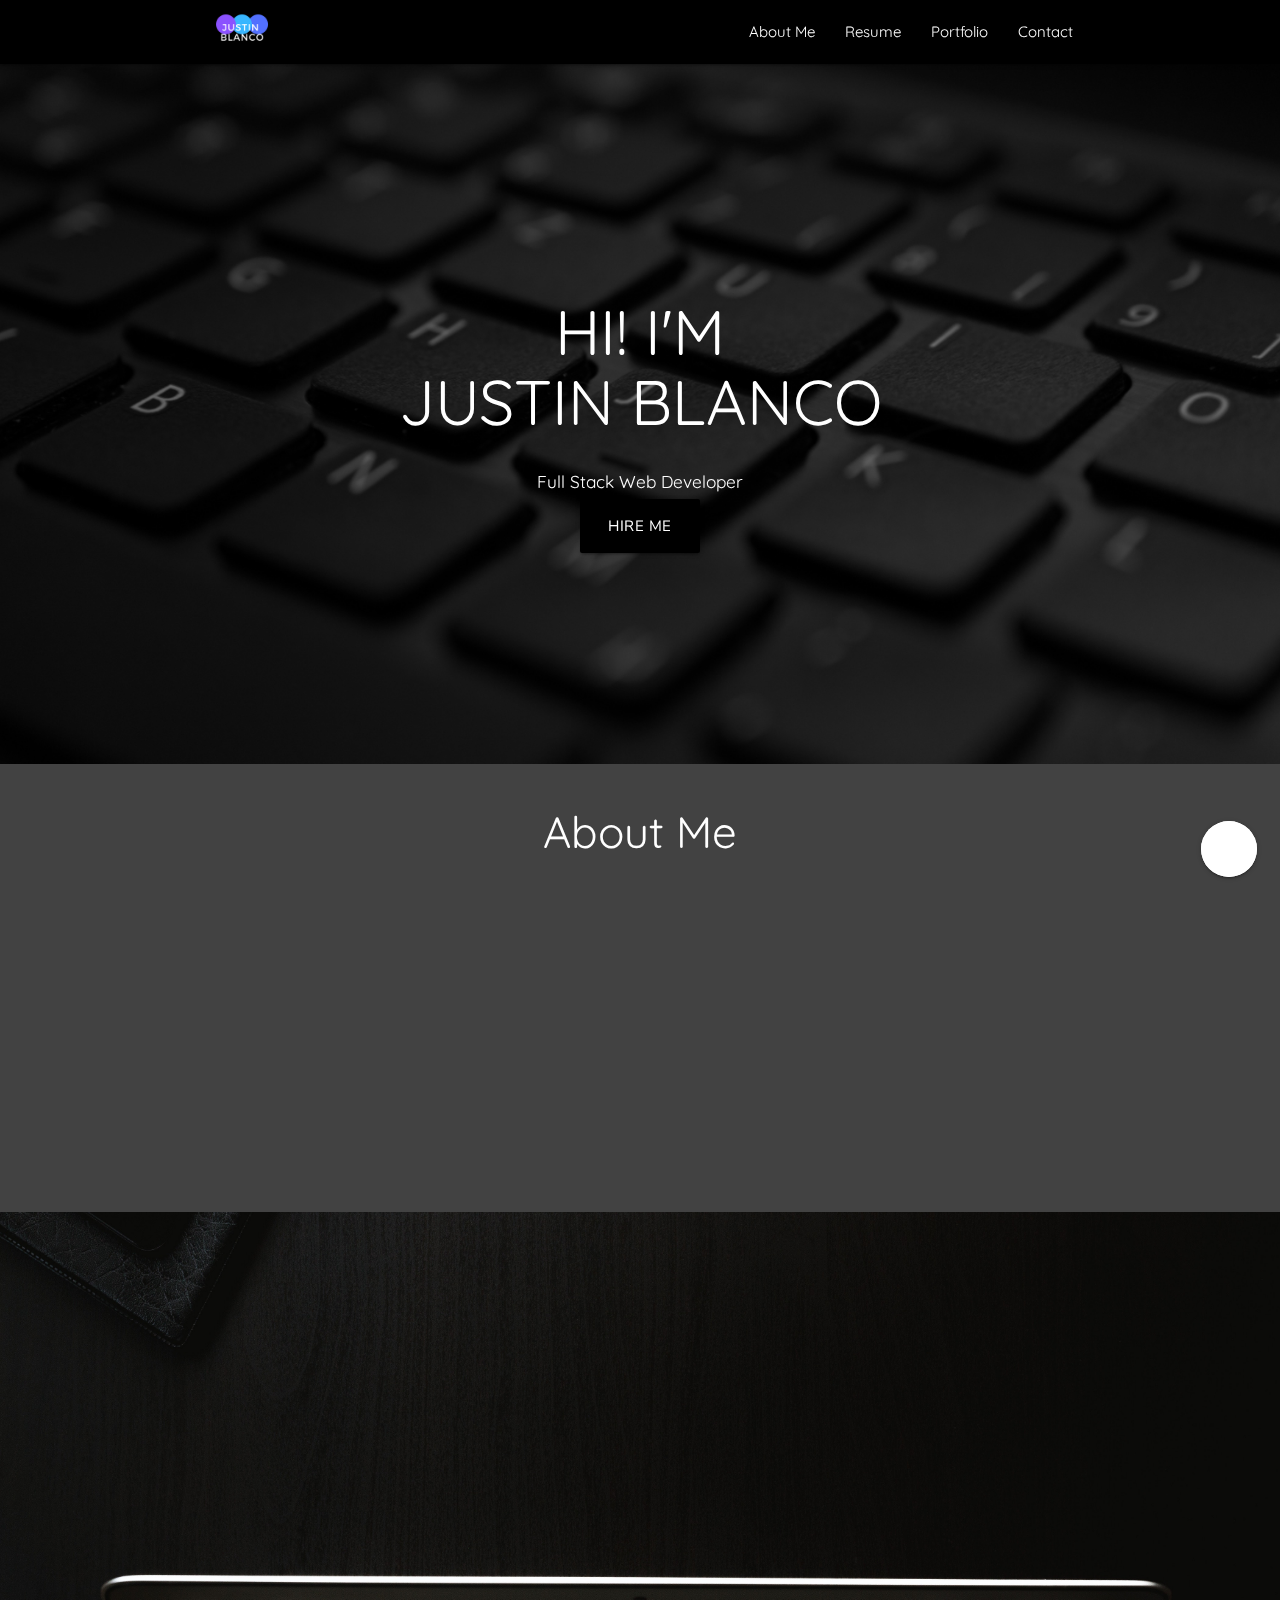
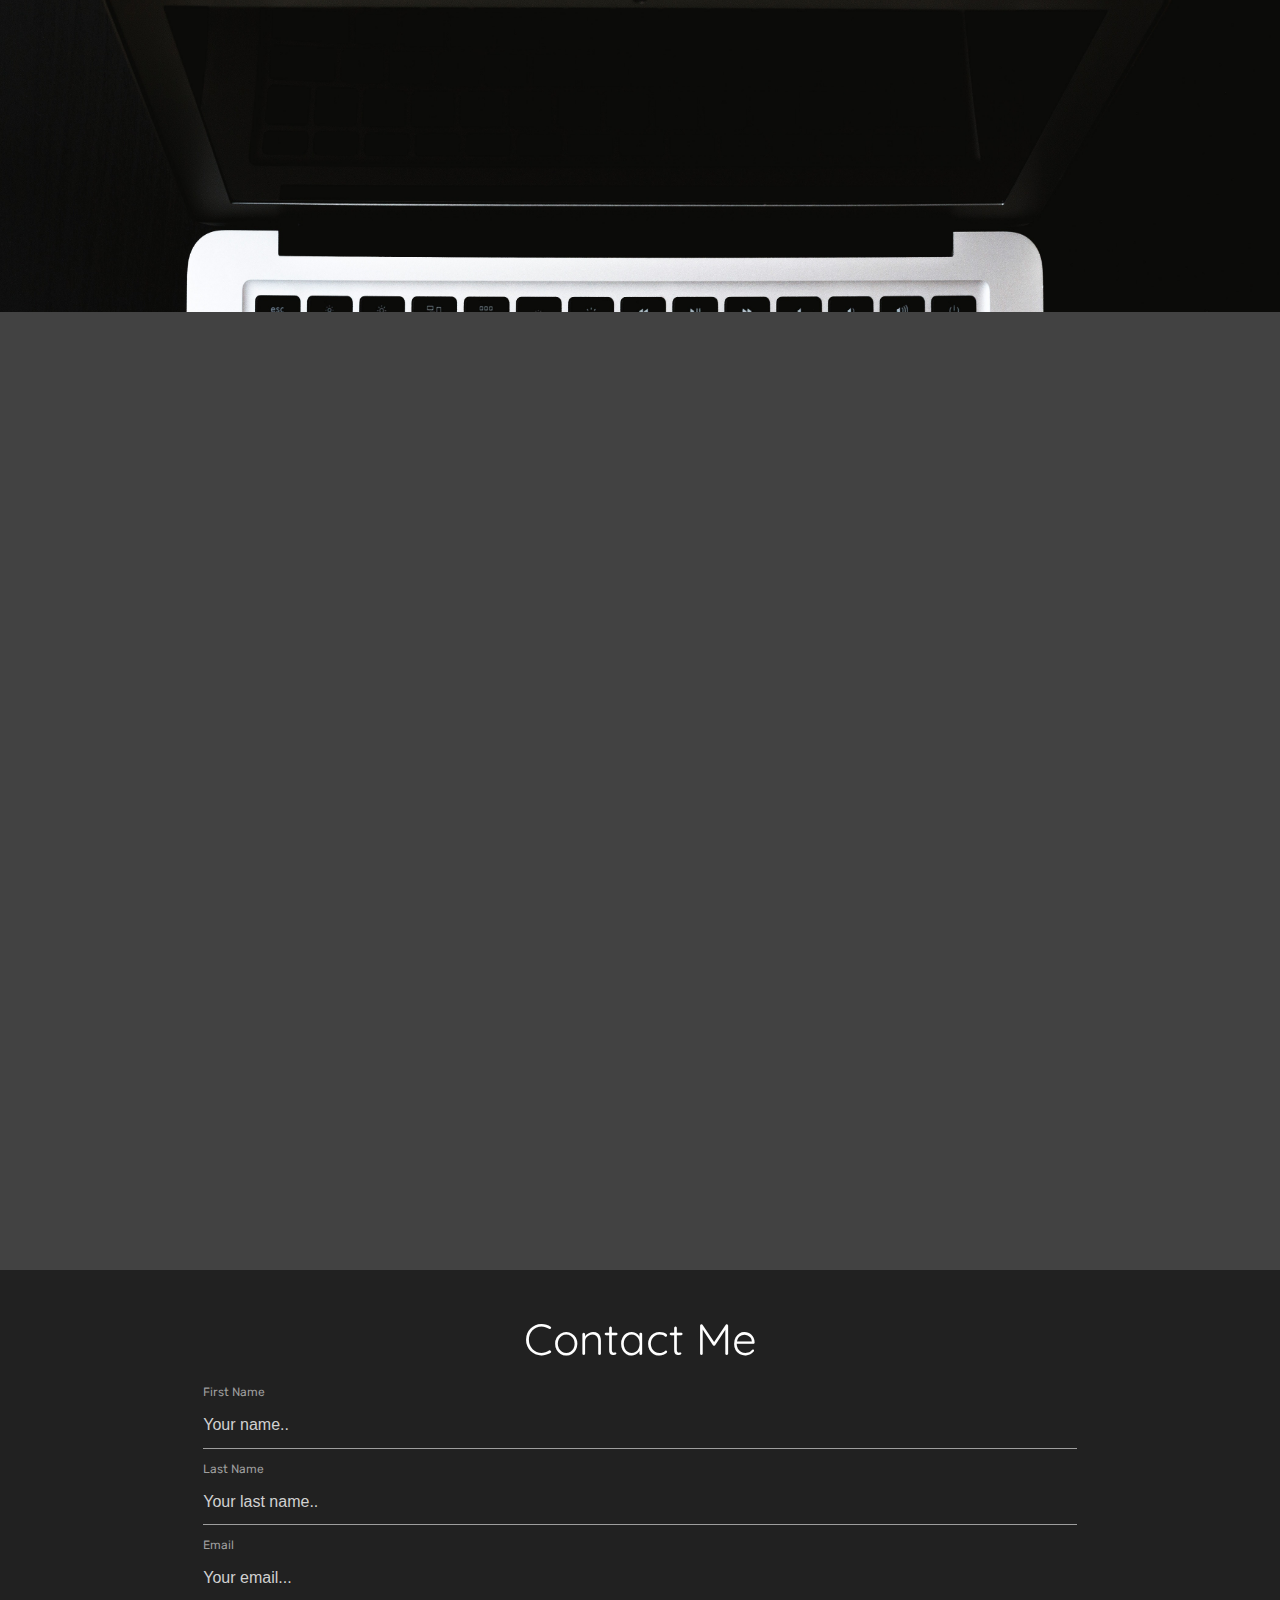
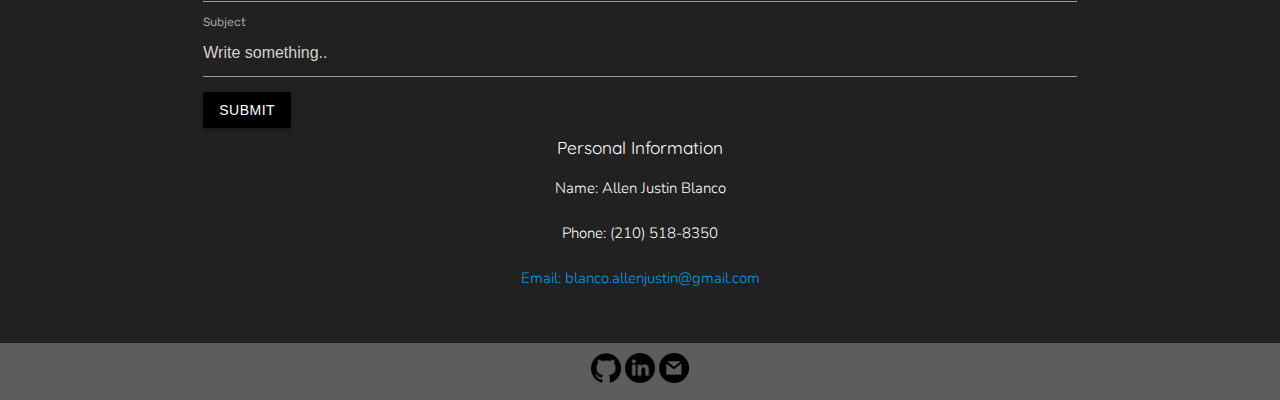
==== index.html @ ebe84071 "Change images for Blog and Coffee Projects" ====
<!DOCTYPE html>
<html xmlns:th="http://www.thymeleaf.org">
<head th:fragment="head(title)">
    <title>Welcome to my page!</title>
    <link href="https://fonts.googleapis.com/css?family=Cabin|Inconsolata|Nunito|Nunito+Sans|Pacifico|Quicksand|Rubik|VT323" rel="stylesheet">
    <link href="https://unpkg.com/aos@2.3.1/dist/aos.css" rel="stylesheet">
    <link rel="stylesheet" href="https://cdnjs.cloudflare.com/ajax/libs/materialize/1.0.0/css/materialize.min.css">
    <link rel="stylesheet" href="css/main.css">
    <meta charset="UTF-8" name="viewport" content="width=device-width, initial-scale=1.0">
</head>
<body>
     <header class="Quicksand">
         <div class="navbar-fixed" id="top">
             <nav class="black white-text" id="navbar">
                 <div class="nav-wrapper container">
                     <a href="#top"><img src="images/logo4.png" width="100" class="no-padding" alt="logo"/></a>
                     <a href="#" data-target="slide-out" class="sidenav-trigger white-text"><img src="images/menu.png" alt="menu" width="40" style="margin-top: 15px;"></a>
                     <ul class="right hide-on-med-and-down">
                       <li><a href="#AboutMe">About Me</a></li>
                       <li><a href="https://drive.google.com/file/d/1bigI8eEWzfmBgbjapvUHQ0R35SXiteBl/view?usp=sharing" target="_blank">Resume</a></li>
                       <li><a href="#portfolio">Portfolio</a></li>
                       <li><a href="#Contact">Contact</a></li>
                    </ul>
                 </div>
             </nav>
         </div>

         <ul id="slide-out" class="sidenav grey darken-3">
             <li><div class="user-view">
                 <div class="background">
                     <img src="images/apple.jpg" width="100%" alt="apple"/>
                 </div>
                 <a href="#user"><img class="circle" src="images/portrait.jpg"/></a>
                 <a href="#name"><span class="white-text name">Allen Justin Blanco</span></a>
                 <a href="#email"><span class="white-text email">blanco.allenjustin@gmail.com</span></a>
             </div></li>
             <li><a href="#AboutMe">About Me</a></li>
             <li><a href="https://drive.google.com/file/d/1bigI8eEWzfmBgbjapvUHQ0R35SXiteBl/view?usp=sharing" target="_blank">Resume</a></li>
             <li><a href="#portfolio">Portfolio</a></li>
             <li><a href="#Contact">Contact</a></li>
          </ul>
     </header>
<div class="parallax-container center valign-wrapper">
    <div class="container">
        <div class="row">
            <div class="col s12 white-text">
                <h1 class="header center Quicksand" data-aos="zoom-in"  data-aos-easing="linear"
                    data-aos-duration="1500">HI! I'M <br/><span class="toggle">JUSTIN BLANCO</span></h1>
                <h6 class="header col s12 white-text Quicksand" data-aos="zoom-in"  data-aos-easing="linear"
                    data-aos-duration="1500">Full Stack Web Developer</h6>
                <a href="#Contact" class="btn-large waves-effect waves-dark black lighten-1 white-text Nunito-sans">HIRE ME</a>
            </div>
        </div>
    </div>
    <div class="parallax"><img src="images/keyboard.jpg" alt="keyboard" style="width: 100%"/></div>
</div>
<!--About Me-->
<div class="grey darken-3" id="AboutMe">
    <div class="section container">
        <h3 class="center-align Quicksand white-text">About <span class="toggle">Me</span></h3>
        <div class="row">
            <div class="col s12 m6 center" data-aos="fade-up">
                <img width="50%" src="images/portrait.jpg" alt="portrait"/>
            </div>
            <div class="col s12 m6" data-aos="fade-up-left">
                <h6 class="toggle Quicksand white-text">My <span class="toggle">Story</span></h6>
                <p class="light Nunito-sans white-text">I am thrilled by the ever-changing landscape of the tech industry and all of the new challenges it presents for developers. I have a fresh perspective as an artist across multiple mediums allowing me to take projects and approach them with a unique flair.
                    <br/>Thanks for stopping by and feel free to check out some of my <a href="#portfolio"><span class="toggle">latest projects.</span></a></p>
                <a class="btn-small waves-effect waves-dark white lighten-1 black-text toggle" th:href="@{https://drive.google.com/file/d/1bigI8eEWzfmBgbjapvUHQ0R35SXiteBl/view?usp=sharing}" target="_blank">View Resume</a>
                <br/>
            </div>
        </div>
    </div>
</div>
<!--My Skills-->
<div class="parallax-container center valign-wrapper" id="Skills">
    <div class="container">
        <div class="row">
            <div class="col s12 white-text" data-aos="zoom-in">
                <h3 class="header center Quicksand"><span class="toggle">My </span>Skills</h3>
                <div class="icon-block">
                    <div class="carousel">
                        <a class="carousel-item"><img width="100%" src="images/html5.png"  alt="HTML5"/></a>
                        <a class="carousel-item"><img width="100%" src="images/css-3.png"  alt="CSS3"/></a>
                        <a class="carousel-item"><img width="100%" src="images/java.png"  alt="Java"/></a>
                        <a class="carousel-item"><img width="100%" src="images/spring-boot.png"  alt="MySQL"/></a>
                        <a class="carousel-item"><img width="100%" src="images/MySQL..png"  alt="Spring Boot"/></a>
                        <a class="carousel-item"><img width="100%" src="images/java-script.png" alt="Javascript"/></a>
                    </div>
                </div>
            </div>
        </div>
    </div>
    <div class="parallax"><img src="images/apple.jpg" alt="apple" width="100%" height="1000"/></div>
</div>

<!--fixed action button-->
<div class="fixed-action-btn" >
    <a class="btn-floating btn-large white pulse right"></a>
    <ul>
        <li><a class="btn-floating purpletextback" id="purple"></a></li>
        <li><a class="btn-floating lightblueback" id="blue"></a></li>
        <li><a class="btn-floating lightpurpleback" id="lightpurple"></a></li>
    </ul>
</div>

<!--My Portfolio-->
<section class="section grey white-text darken-3" id="portfolio">
    <div class="container">
        <div class="row">
            <h3 class="center-align toggle Quicksand" data-aos="zoom-in">Portfolio</h3>
            <p class="lighten-2 center-align Nunito" data-aos="zoom-in">Check out my latest projects.</p>
            <div class="col s12 m6 portfolio-item" data-aos="zoom-in">
                <div class="item-wrap">
                    <a href="#" data-reveal-id="modal-01"></a>
                    <div class="card hoverable ">
                        <div class="card-image waves-effect waves-block waves-light">
                            <img src="images/springblog.png" alt="" width="100%"/>
                        </div>
                        <div class="card-content black white-text">
                            <span class="card-title activator Quicksand">Tek Blog</span>
                            <p><a href="/" class="toggle Nunito-sans">View page</a></p>
                        </div>
                        <div class="card-reveal black">
                            <span class="card-title Quicksand">Tek Blog</span>
                            <p class="Nunito-sans">Fully functional Blog website for anyone into Tech. It allows users to create accounts and blog posts. (Spring Boot, Java, JavaScript, JQuery, MySQL, HTML, CSS, Materialize)</p>
                        </div>
                    </div>
                </div>
            </div>
            <div class="col s12 m6 portfolio-item" data-aos="zoom-in">
                <div class="item-wrap">
                    <a href="#" data-reveal-id="modal-01"></a>
                    <div class="card hoverable ">
                        <div class="card-image waves-effect waves-block waves-light">
                            <img src="images/cardimg.jpg" alt="" width="100%"/>
                        </div>
                        <div class="card-content black white-text">
                            <span class="card-title activator Quicksand">Local Legends</span>
                            <p><a href="#" class="toggle Nunito-sans">View page</a></p>
                        </div>
                        <div class="card-reveal black">
                            <span class="card-title Quicksand">Local Legends</span>
                            <p class="Nunito-sans">For Musicians and Bands to connect and collaborate. Users can create Ad posts and search the website for other Ads. (HTML, CSS, JavaScript, JSP, JSTL, Java) </p>
                        </div>
                    </div>
                </div>
            </div>
        </div>
        <div class="row">
            <div class="col s12 m6 l4 portfolio-item" data-aos="zoom-in">
                <div class="item-wrap">
                    <a href="#" data-reveal-id="modal-01"></a>
                    <div class="card hoverable">
                        <div class="card-image waves-effect waves-block waves-light">
                            <img src="images/coffee.png" alt="" width="100%"/>
                        </div>
                        <div class="card-content black white-text">
                            <span class="card-title activator Quicksand" data-position="top" data-tooltip="click for more info">Coffee Project</span>
                            <p><a href="https://something-out-of-this-world-coffee-project.glitch.me/" target="_blank" class="toggle Nunito-sans">View page</a></p>
                        </div>
                        <div class="card-reveal black">
                            <span class="card-title">Coffee Project</span>
                            <p>Coffee app with live search for multiple types of coffees. Users can also create new coffee's and add them to the list. (HTML, CSS, JavaScript, JQuery)</p>
                        </div>
                    </div>
                </div>
            </div>
            <div class="col s12 m6 l4 portfolio-item" data-aos="zoom-in">
                <div class="item-wrap">
                    <a href="#" data-reveal-id="modal-01"></a>
                    <div class="card hoverable">
                        <div class="card-image waves-effect waves-block waves-light">
                            <img src="images/cardimg.jpg" alt="" width="100%"/>
                        </div>
                        <div class="card-content black white-text">
                            <span class="card-title activator">Movie Box</span>
                            <p><a href="#" class="toggle">View page</a></p>
                        </div>
                        <div class="card-reveal black">
                            <span class="card-title">Movie Box</span>
                            <p>Users can search for any movies they like and view the movie page. (HTML, CSS, JavaScript, JQuery, React, Movies DB) </p>
                        </div>
                    </div>
                </div>
            </div>
            <div class="col s12 m6 l4 portfolio-item" data-aos="zoom-in">
                <div class="item-wrap">
                    <a href="#" data-reveal-id="modal-01"></a>
                    <div class="card hoverable">
                        <div class="card-image waves-effect waves-block waves-light">
                            <img src="images/cardimg.jpg" alt="" width="100%"/>
                        </div>
                        <div class="card-content black white-text">
                            <span class="card-title activator">Weather Application</span>
                            <p><a href="#" class="toggle">View page</a></p>
                        </div>
                        <div class="card-reveal black">
                            <span class="card-title">Weather Application</span>
                            <p>Shows a five day forecast of the city of your choosing (HTML, CSS, JavaScript, JQuery, Open Weather Maps API, Google Maps API)</p>
                        </div>
                    </div>
                </div>
            </div>
        </div>
    </div>
</section>
<!--contact section-->
   <section class="section grey white-text darken-4" id="Contact">
       <h3 class="center-align Quicksand white-text">Contact <span class="toggle">Me</span></h3>
       <div class="container">
           <div class="row">
               <div class="col s12 black-text Rubik">

                       <label for="firstname">First Name</label>
                       <input type="text" id="firstname" name="firstname" placeholder="Your name.."/>

                       <label for="lastname">Last Name</label>
                       <input type="text" id="lastname" name="lastname" placeholder="Your last name.."/>

                       <label for="email">Email</label>
                       <input type="text" id="email" name="email" placeholder="Your email..."/>

                       <label for="subject">Subject</label>
                       <textarea id="subject" name="subject" placeholder="Write something.." class="materialize-textarea"></textarea>

                       <button class="btn waves-effect waves-light black white-text" type="submit" name="action" id="submit">Submit</button>
                   <div class="col s12 center-align">
                       <div class="icon-block">
                           <h6 class="Quicksand white-text toggle"><span class="toggle">Personal</span> Information</h6>
                           <div class="light Nunito white-text">
                               <p>Name: Allen Justin Blanco</p>
                               <p>Phone: (210) 518-8350</p>
                               <p><a th:href="@{mailto:blanco.allenjustin@gmail.com}">Email: blanco.allenjustin@gmail.com</a></p>
                           </div>
                       </div>
                   </div>
               </div>
           </div>
       </div>
   </section>
   <div class="page-footer grey darken-2 black-text no-padding">
       <div class="footer-copyright">
           <div class="container black-text">
               <div class="center">
               <a href="https://github.com/allenjustinblanco" target="_blank">
                   <img src="images/github-logo.png" alt="github" width="30"/> </a>
               <a href="https://www.linkedin.com/in/justin-blanco/" target="_blank">
                   <img src="images/linkedin.png" alt="linkedin" width="30"/>
               </a>
               <a href="mailto:blanco.allenjustin@gmail.com">
                   <img src="images/gmail.png" alt="gmail" width="30"/>
               </a>
               </div>
           </div>
       </div>
   </div>
     <script src="https://ajax.googleapis.com/ajax/libs/jquery/3.3.1/jquery.min.js"></script>
     <script src="https://unpkg.com/aos@2.3.1/dist/aos.js"></script>
<script type="text/javascript" src="https://cdnjs.cloudflare.com/ajax/libs/materialize/1.0.0/js/materialize.min.js"></script>
<script type="text/javascript" src="js/main.js"></script>
</body>
</html>
---- css/main.css ----
/*sidenav class*/
.sidenav-trigger {
    color: #26a69a;
}
.purpletext {
    color: #AC00FF;
}
.lightblue {
    color: #19A6FF;
}
.lightpurple {
    color: #7200FF;
}
.purpletextback {
    background-color: #AC00FF;
}
.lightblueback {
    background-color: #19A6FF;
}
.lightpurpleback {
    background-color: #7200FF;
}
.purple {
    background-color: purple;
}
/*parallax classes*/
.parallax-container .section {
    width: 100%;
}

/*font classes*/
.Nunito {
    font-family: 'Nunito', sans-serif;
}
.Quicksand {
    font-family: 'Quicksand', sans-serif;
}
.Pacifico {
    font-family: 'Pacifico', cursive;
}
.Nunito-sans {
    font-family: 'Nunito Sans', sans-serif;
}
.Rubik {
    font-family: 'Rubik', sans-serif;
}
/*icon classes*/
.icon-block {
    padding: 0 15px;
}
.icon-block .material-icons {
    font-size: inherit;
}

/*footer classes*/
footer.page-footer {
    margin: 0;
}

/*navbar classes*/
#navbar {
    transition: top 0.3s;
}

/*p class*/
p {
    line-height: 2rem;
}

/*!*media queries*!*/
/*phones*/
@media only screen  and (max-width : 500px) {
    .parallax-container {
        height: 600px;
    }
}

/* Desktops and laptops ----------- */
@media only screen  and (min-width : 1224px) {
    .parallax-container {
        height: 700px;
    }
}

/* Large screens ----------- */
@media only screen  and (min-width : 1824px) {
    .parallax-container {
        height: 800px;
    }
}
html {
    width: 100%;
}
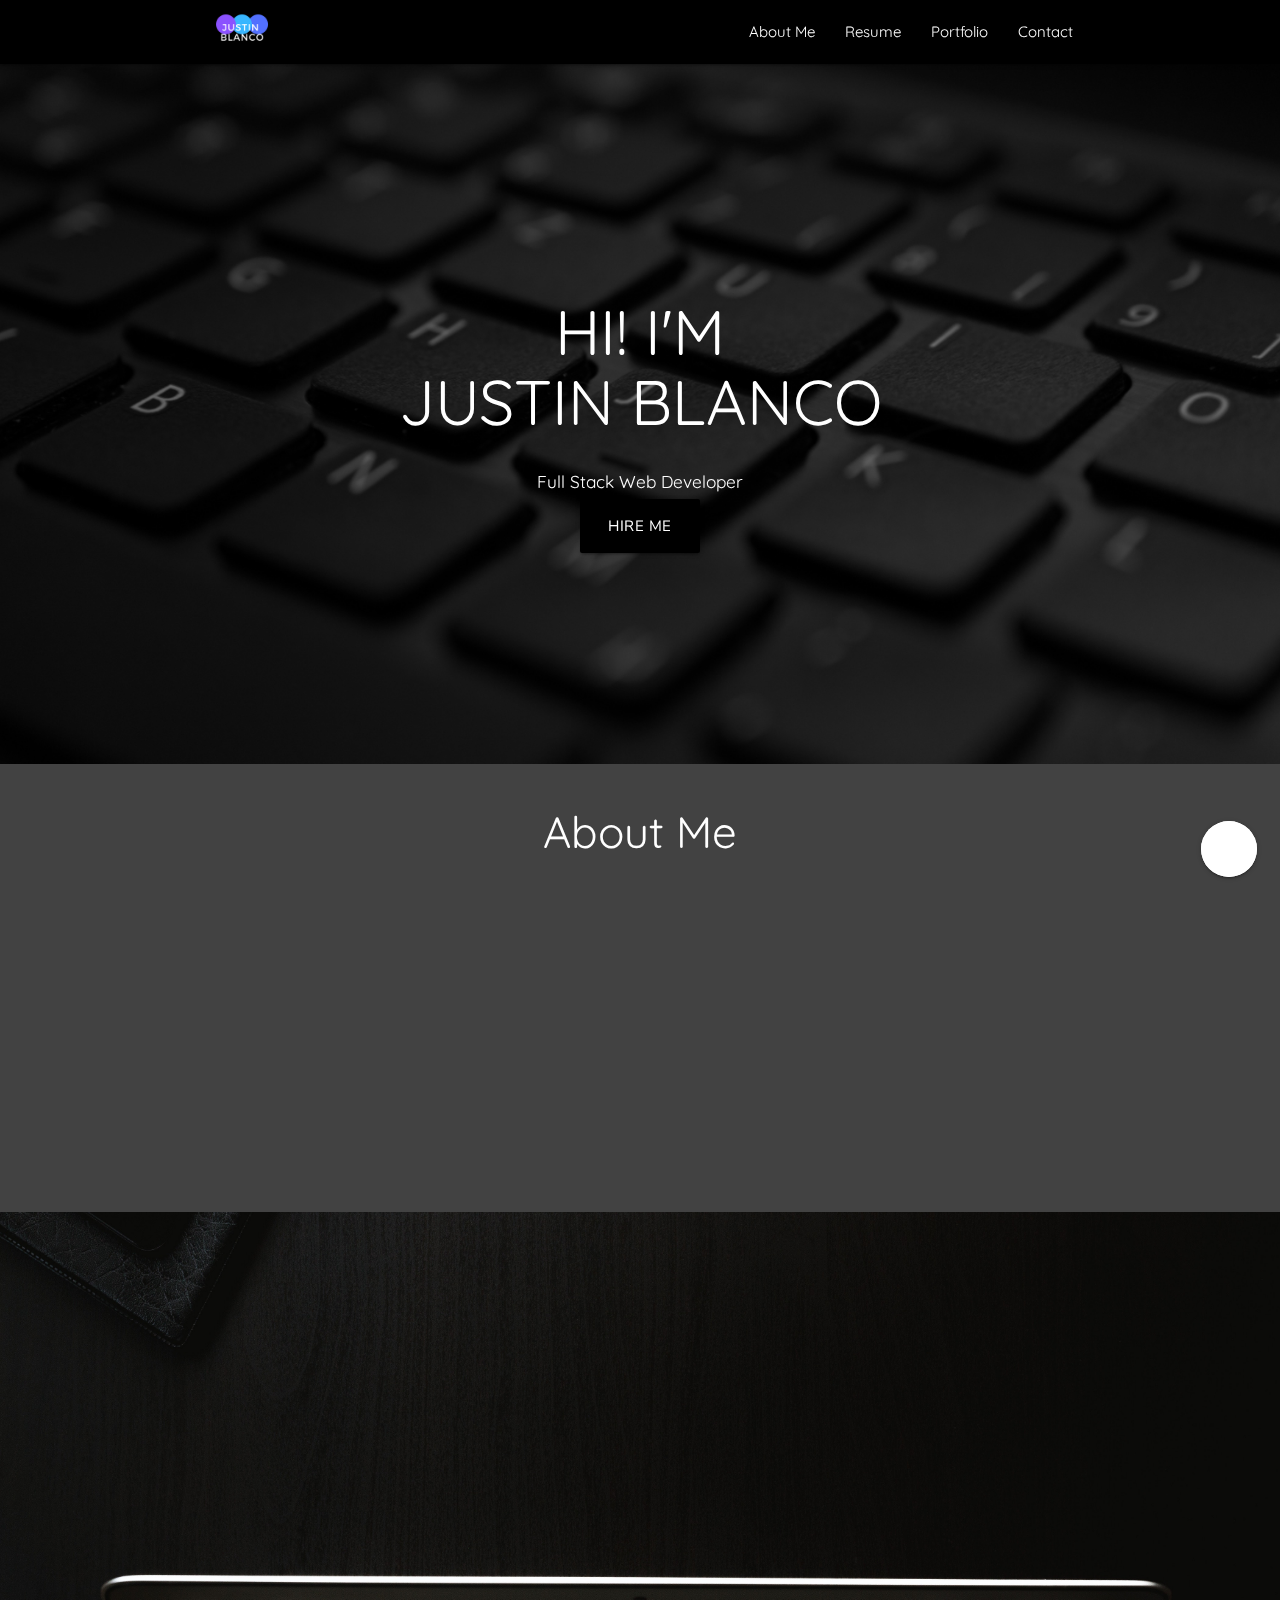
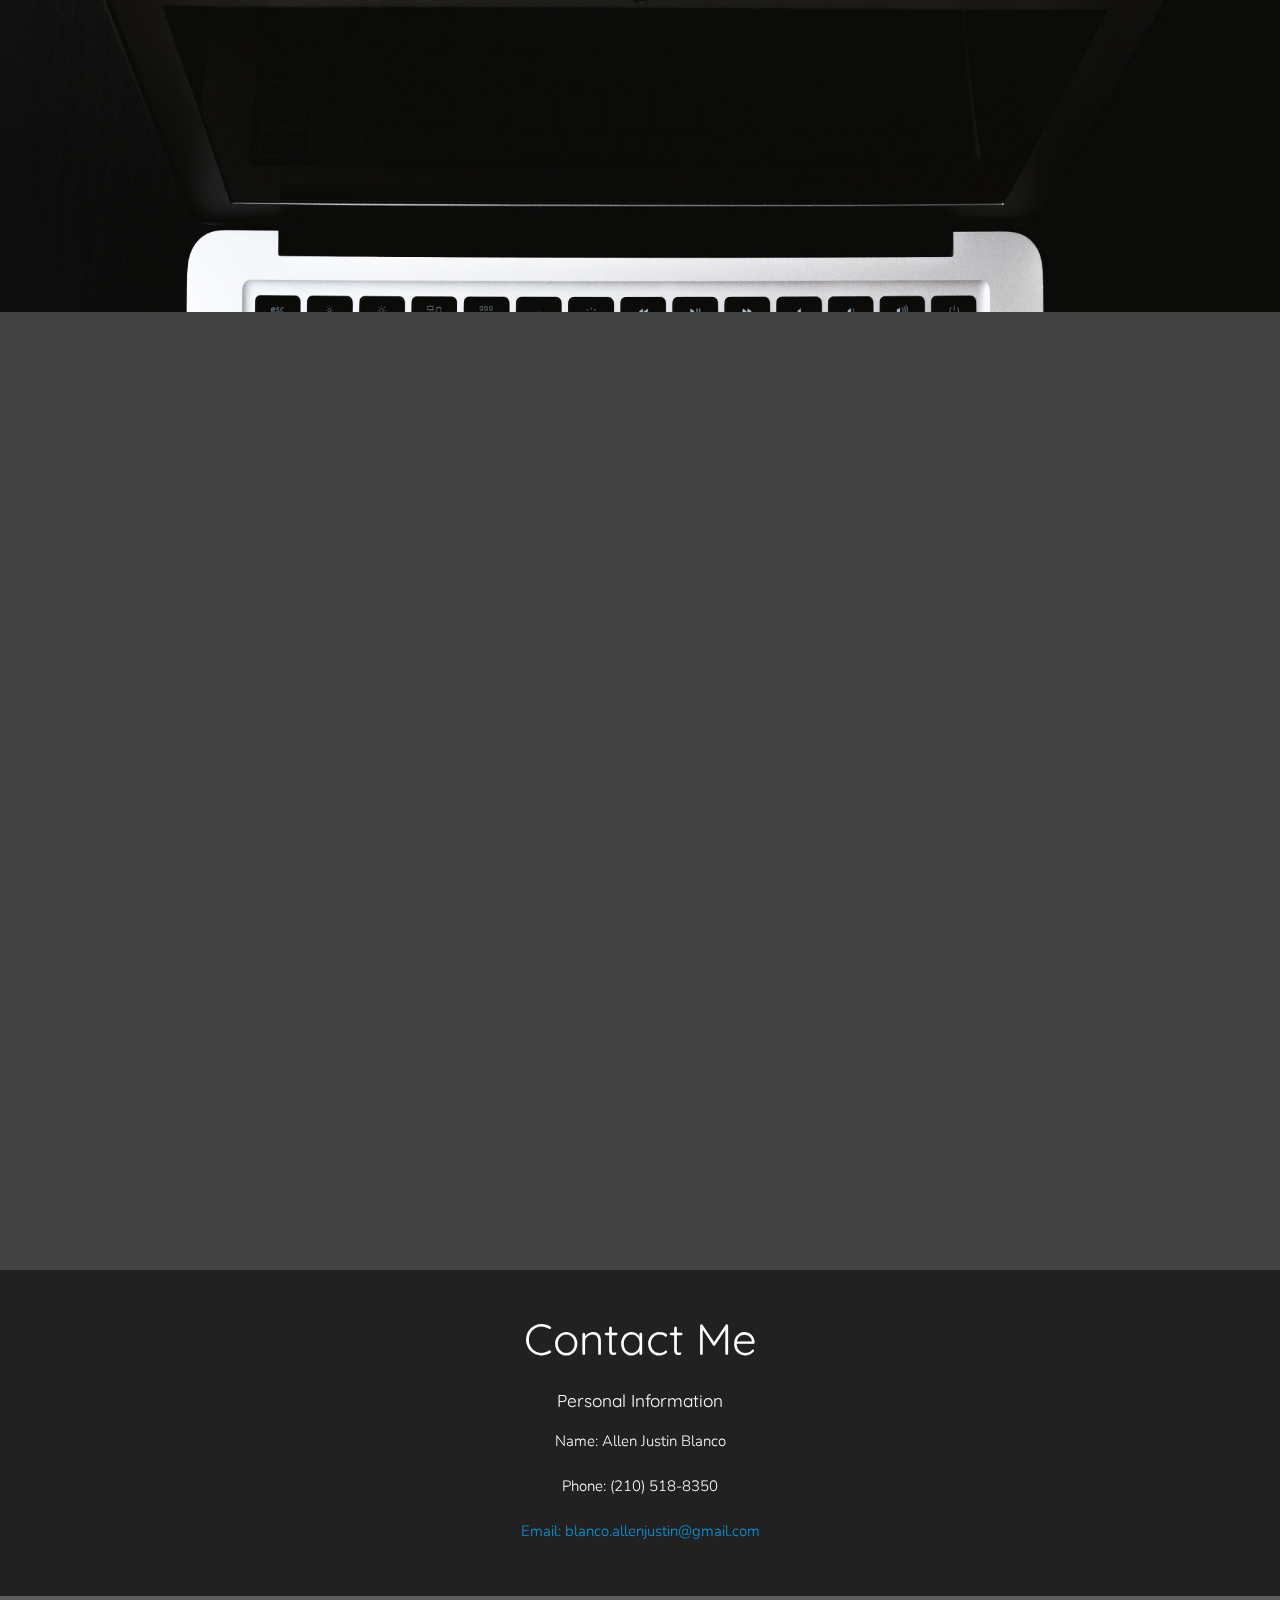
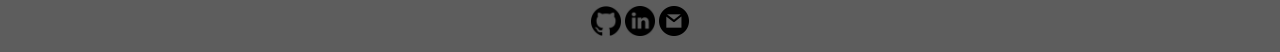
==== commit 9212b7bd: "Fix email link" ====
--- a/index.html
+++ b/index.html
@@ -28,7 +28,7 @@
          <ul id="slide-out" class="sidenav grey darken-3">
              <li><div class="user-view">
                  <div class="background">
-                     <img src="images/apple.jpg" width="100%" alt="apple"/>
+                     <img src="images/keyboard.jpg" width="100%" alt="keyboard"/>
                  </div>
                  <a href="#user"><img class="circle" src="images/portrait.jpg"/></a>
                  <a href="#name"><span class="white-text name">Allen Justin Blanco</span></a>
@@ -119,7 +119,7 @@
                         </div>
                         <div class="card-content black white-text">
                             <span class="card-title activator Quicksand">Tek Blog</span>
-                            <p><a href="/" class="toggle Nunito-sans">View page</a></p>
+                            <p>(Work in progress)</p>
                         </div>
                         <div class="card-reveal black">
                             <span class="card-title Quicksand">Tek Blog</span>
@@ -137,7 +137,7 @@
                         </div>
                         <div class="card-content black white-text">
                             <span class="card-title activator Quicksand">Local Legends</span>
-                            <p><a href="#" class="toggle Nunito-sans">View page</a></p>
+                            <p>(Work in progress)</p>
                         </div>
                         <div class="card-reveal black">
                             <span class="card-title Quicksand">Local Legends</span>
@@ -210,28 +210,28 @@
        <h3 class="center-align Quicksand white-text">Contact <span class="toggle">Me</span></h3>
        <div class="container">
            <div class="row">
-               <div class="col s12 black-text Rubik">
-
-                       <label for="firstname">First Name</label>
-                       <input type="text" id="firstname" name="firstname" placeholder="Your name.."/>
-
-                       <label for="lastname">Last Name</label>
-                       <input type="text" id="lastname" name="lastname" placeholder="Your last name.."/>
-
-                       <label for="email">Email</label>
-                       <input type="text" id="email" name="email" placeholder="Your email..."/>
-
-                       <label for="subject">Subject</label>
-                       <textarea id="subject" name="subject" placeholder="Write something.." class="materialize-textarea"></textarea>
-
-                       <button class="btn waves-effect waves-light black white-text" type="submit" name="action" id="submit">Submit</button>
+               <div class="col s12 black-text Nunito-sans">
+
+                       <!--<label for="firstname">First Name</label>-->
+                       <!--<input type="text" id="firstname" name="firstname" placeholder="Your name.."/>-->
+
+                       <!--<label for="lastname">Last Name</label>-->
+                       <!--<input type="text" id="lastname" name="lastname" placeholder="Your last name.."/>-->
+
+                       <!--<label for="email">Email</label>-->
+                       <!--<input type="text" id="email" name="email" placeholder="Your email..."/>-->
+
+                       <!--<label for="subject">Subject</label>-->
+                       <!--<textarea id="subject" name="subject" placeholder="Write something.." class="materialize-textarea"></textarea>-->
+
+                       <!--<button class="btn waves-effect waves-light black white-text" type="submit" name="action" id="submit">Submit</button>-->
                    <div class="col s12 center-align">
                        <div class="icon-block">
                            <h6 class="Quicksand white-text toggle"><span class="toggle">Personal</span> Information</h6>
                            <div class="light Nunito white-text">
                                <p>Name: Allen Justin Blanco</p>
                                <p>Phone: (210) 518-8350</p>
-                               <p><a th:href="@{mailto:blanco.allenjustin@gmail.com}">Email: blanco.allenjustin@gmail.com</a></p>
+                               <p><a href="mailto:blanco.allenjustin@gmail.com">Email: blanco.allenjustin@gmail.com</a></p>
                            </div>
                        </div>
                    </div>
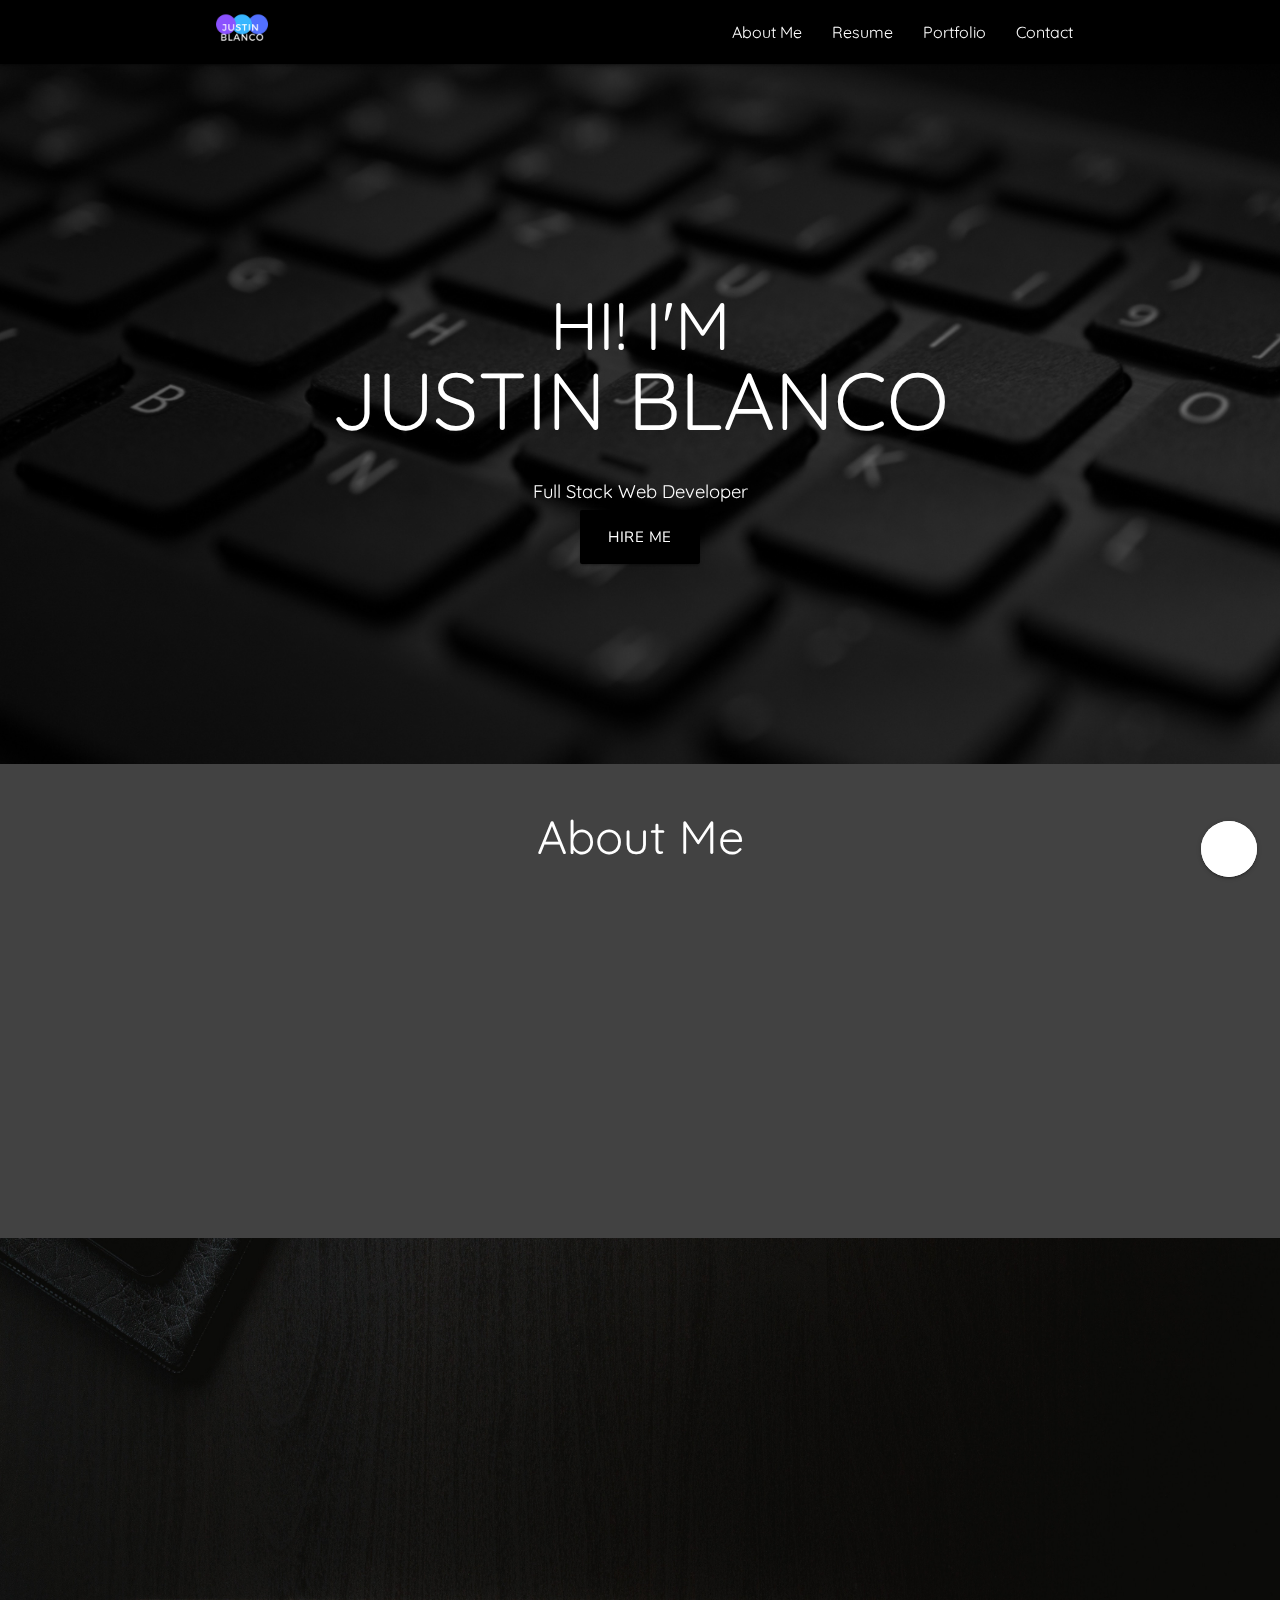
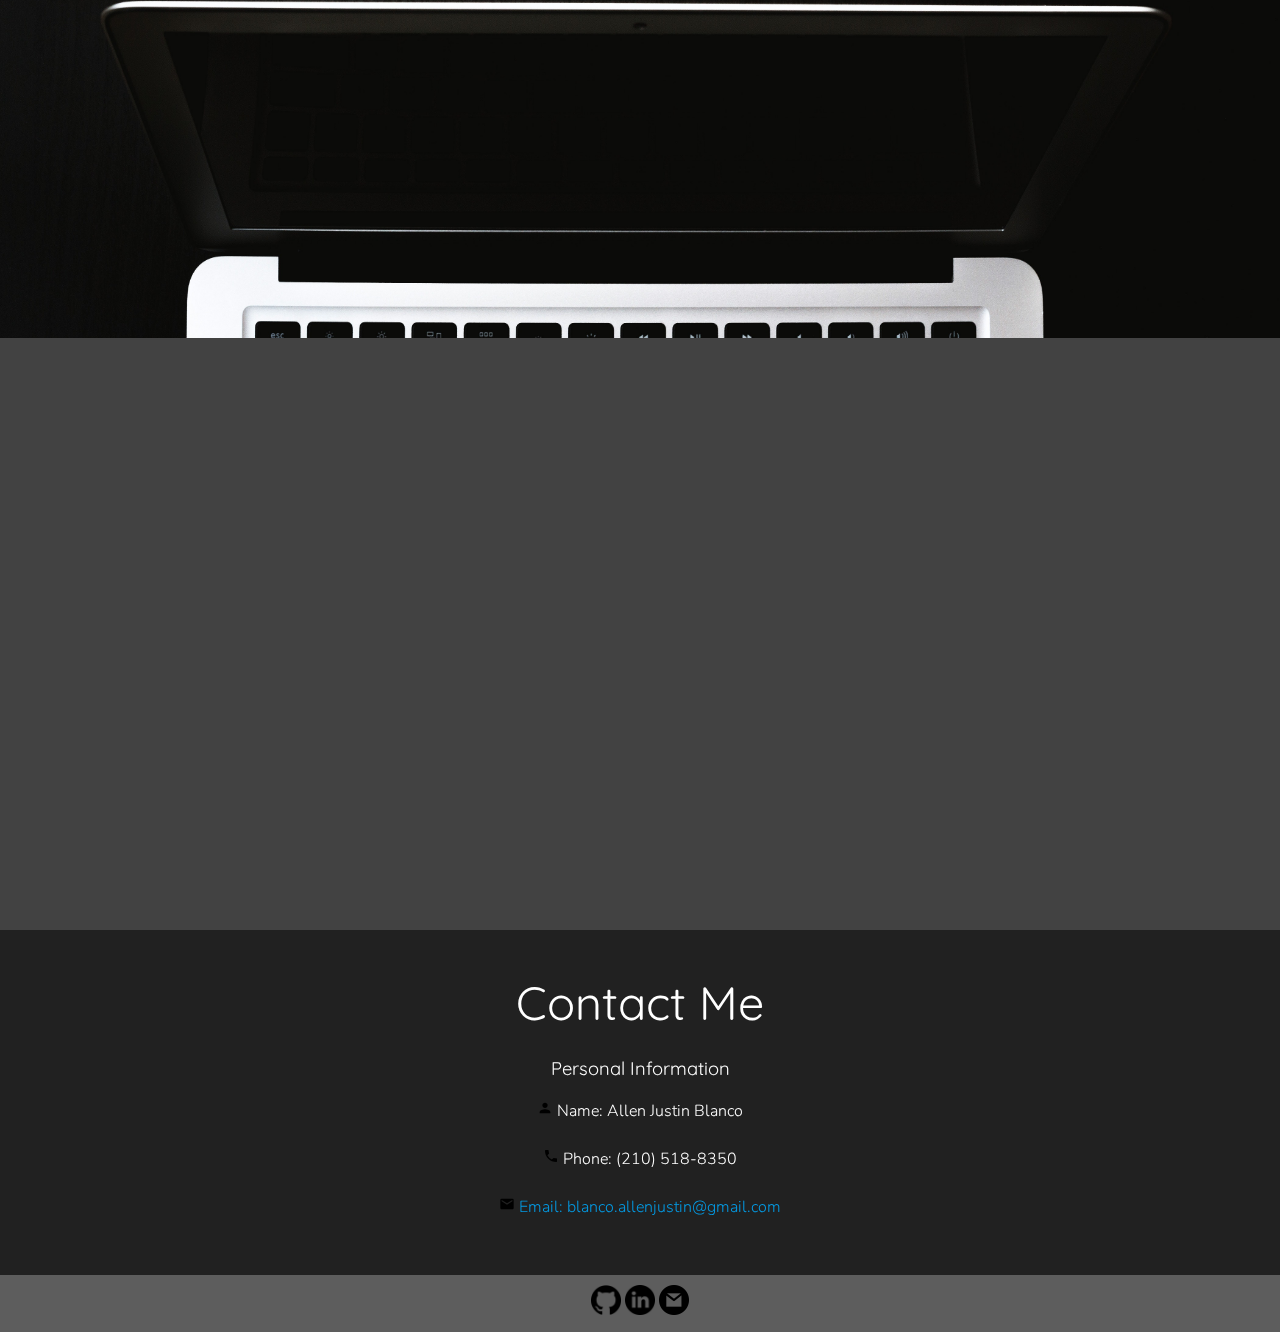
==== commit 01895543: "Add hover animation to links and Modals for portfolio projects" ====
--- a/index.html
+++ b/index.html
@@ -4,6 +4,7 @@
     <title>Welcome to my page!</title>
     <link href="https://fonts.googleapis.com/css?family=Cabin|Inconsolata|Nunito|Nunito+Sans|Pacifico|Quicksand|Rubik|VT323" rel="stylesheet">
     <link href="https://unpkg.com/aos@2.3.1/dist/aos.css" rel="stylesheet">
+    <link href="https://fonts.googleapis.com/icon?family=Material+Icons" rel="stylesheet">
     <link rel="stylesheet" href="https://cdnjs.cloudflare.com/ajax/libs/materialize/1.0.0/css/materialize.min.css">
     <link rel="stylesheet" href="css/main.css">
     <meta charset="UTF-8" name="viewport" content="width=device-width, initial-scale=1.0">
@@ -45,7 +46,8 @@
         <div class="row">
             <div class="col s12 white-text">
                 <h1 class="header center Quicksand" data-aos="zoom-in"  data-aos-easing="linear"
-                    data-aos-duration="1500">HI! I'M <br/><span class="toggle">JUSTIN BLANCO</span></h1>
+                    data-aos-duration="1500">HI! I'M <br>
+                    <span class="toggle Quicksand name">JUSTIN BLANCO</span></h1>
                 <h6 class="header col s12 white-text Quicksand" data-aos="zoom-in"  data-aos-easing="linear"
                     data-aos-duration="1500">Full Stack Web Developer</h6>
                 <a href="#Contact" class="btn-large waves-effect waves-dark black lighten-1 white-text Nunito-sans">HIRE ME</a>
@@ -80,12 +82,12 @@
                 <h3 class="header center Quicksand"><span class="toggle">My </span>Skills</h3>
                 <div class="icon-block">
                     <div class="carousel">
-                        <a class="carousel-item"><img width="100%" src="images/html5.png"  alt="HTML5"/></a>
-                        <a class="carousel-item"><img width="100%" src="images/css-3.png"  alt="CSS3"/></a>
-                        <a class="carousel-item"><img width="100%" src="images/java.png"  alt="Java"/></a>
-                        <a class="carousel-item"><img width="100%" src="images/spring-boot.png"  alt="MySQL"/></a>
-                        <a class="carousel-item"><img width="100%" src="images/MySQL..png"  alt="Spring Boot"/></a>
-                        <a class="carousel-item"><img width="100%" src="images/java-script.png" alt="Javascript"/></a>
+                        <a class="carousel-item"><img width="100%" src="images/html5.png"  alt="HTML5"/>HTML5</a>
+                        <a class="carousel-item"><img width="100%" src="images/css-3.png"  alt="CSS3"/>CSS3</a>
+                        <a class="carousel-item"><img width="100%" src="images/java.png"  alt="Java"/>Java</a>
+                        <a class="carousel-item"><img width="100%" src="images/spring-boot.png"  alt="Spring Boot"/>Spring Boot</a>
+                        <a class="carousel-item"><img width="100%" src="images/MySQL..png"  alt="MySQL"/>MySQL</a>
+                        <a class="carousel-item"><img width="100%" src="images/java-script.png" alt="Javascript"/>JavaScript</a>
                     </div>
                 </div>
             </div>
@@ -103,7 +105,30 @@
         <li><a class="btn-floating lightpurpleback" id="lightpurple"></a></li>
     </ul>
 </div>
-
+<!--modals-->
+     <div id="tekblog" class="modal">
+         <div class="modal-content">
+             <h4 class="Quicksand">Tek Blog</h4>
+             <p class="Nunito-sans">Fully functional Blog website for anyone into Tech. It allows users to create accounts and blog posts. (Spring Boot, Java, JavaScript, JQuery, MySQL, HTML, CSS, Materialize)</p>
+             <img src="images/springblog.png" alt="" width="100%"/>
+             <div class="row">
+                 <div class="col s4"><img src="images/mobileblog.png" alt="" width="100%"/>
+                 </div>
+                 <div class="col s4"><img src="images/mobileblog3.png" alt="" width="100%"/>
+                 </div>
+                 <div class="col s4"><img src="images/mobileblog2.png" alt="" width="100%"/>
+                 </div>
+             </div>
+         </div>
+     </div>
+     <div id="LocalLegends" class="modal">
+         <div class="modal-content">
+             <h4 class="Quicksand">Local Legends</h4>
+             <p class="Nunito-sans">For Musicians and Bands to connect and collaborate. Users can create Ad posts and search the website for other Ads. (HTML, CSS, JavaScript, JSP, JSTL, Java) </p>
+                <img src="images/Local%20Legends%20Landing%20Page.png" alt="Landing Page" width="100%">
+                <img src="images/LL_loginpage.png" width="100%">
+         </div>
+     </div>
 <!--My Portfolio-->
 <section class="section grey white-text darken-3" id="portfolio">
     <div class="container">
@@ -115,11 +140,10 @@
                     <a href="#" data-reveal-id="modal-01"></a>
                     <div class="card hoverable ">
                         <div class="card-image waves-effect waves-block waves-light">
-                            <img src="images/springblog.png" alt="" width="100%"/>
+                            <img src="images/springblog.png" alt="" width="100%" data-target="tekblog" class="modal-trigger toggle Nunito-sans"/>
                         </div>
                         <div class="card-content black white-text">
-                            <span class="card-title activator Quicksand">Tek Blog</span>
-                            <p>(Work in progress)</p>
+                            <span class="card-title activator Quicksand center-align">Tek Blog</span>
                         </div>
                         <div class="card-reveal black">
                             <span class="card-title Quicksand">Tek Blog</span>
@@ -133,11 +157,10 @@
                     <a href="#" data-reveal-id="modal-01"></a>
                     <div class="card hoverable ">
                         <div class="card-image waves-effect waves-block waves-light">
-                            <img src="images/cardimg.jpg" alt="" width="100%"/>
+                            <img src="images/Local%20Legends%20Landing%20Page.png" alt="Landing Page" width="100%" data-target="LocalLegends" class="modal-trigger toggle Nunito-sans">
                         </div>
                         <div class="card-content black white-text">
-                            <span class="card-title activator Quicksand">Local Legends</span>
-                            <p>(Work in progress)</p>
+                            <span class="card-title activator Quicksand center-align">Local Legends</span>
                         </div>
                         <div class="card-reveal black">
                             <span class="card-title Quicksand">Local Legends</span>
@@ -146,63 +169,6 @@
                     </div>
                 </div>
             </div>
-        </div>
-        <div class="row">
-            <div class="col s12 m6 l4 portfolio-item" data-aos="zoom-in">
-                <div class="item-wrap">
-                    <a href="#" data-reveal-id="modal-01"></a>
-                    <div class="card hoverable">
-                        <div class="card-image waves-effect waves-block waves-light">
-                            <img src="images/coffee.png" alt="" width="100%"/>
-                        </div>
-                        <div class="card-content black white-text">
-                            <span class="card-title activator Quicksand" data-position="top" data-tooltip="click for more info">Coffee Project</span>
-                            <p><a href="https://something-out-of-this-world-coffee-project.glitch.me/" target="_blank" class="toggle Nunito-sans">View page</a></p>
-                        </div>
-                        <div class="card-reveal black">
-                            <span class="card-title">Coffee Project</span>
-                            <p>Coffee app with live search for multiple types of coffees. Users can also create new coffee's and add them to the list. (HTML, CSS, JavaScript, JQuery)</p>
-                        </div>
-                    </div>
-                </div>
-            </div>
-            <div class="col s12 m6 l4 portfolio-item" data-aos="zoom-in">
-                <div class="item-wrap">
-                    <a href="#" data-reveal-id="modal-01"></a>
-                    <div class="card hoverable">
-                        <div class="card-image waves-effect waves-block waves-light">
-                            <img src="images/cardimg.jpg" alt="" width="100%"/>
-                        </div>
-                        <div class="card-content black white-text">
-                            <span class="card-title activator">Movie Box</span>
-                            <p><a href="#" class="toggle">View page</a></p>
-                        </div>
-                        <div class="card-reveal black">
-                            <span class="card-title">Movie Box</span>
-                            <p>Users can search for any movies they like and view the movie page. (HTML, CSS, JavaScript, JQuery, React, Movies DB) </p>
-                        </div>
-                    </div>
-                </div>
-            </div>
-            <div class="col s12 m6 l4 portfolio-item" data-aos="zoom-in">
-                <div class="item-wrap">
-                    <a href="#" data-reveal-id="modal-01"></a>
-                    <div class="card hoverable">
-                        <div class="card-image waves-effect waves-block waves-light">
-                            <img src="images/cardimg.jpg" alt="" width="100%"/>
-                        </div>
-                        <div class="card-content black white-text">
-                            <span class="card-title activator">Weather Application</span>
-                            <p><a href="#" class="toggle">View page</a></p>
-                        </div>
-                        <div class="card-reveal black">
-                            <span class="card-title">Weather Application</span>
-                            <p>Shows a five day forecast of the city of your choosing (HTML, CSS, JavaScript, JQuery, Open Weather Maps API, Google Maps API)</p>
-                        </div>
-                    </div>
-                </div>
-            </div>
-        </div>
     </div>
 </section>
 <!--contact section-->
@@ -211,30 +177,32 @@
        <div class="container">
            <div class="row">
                <div class="col s12 black-text Nunito-sans">
-
-                       <!--<label for="firstname">First Name</label>-->
-                       <!--<input type="text" id="firstname" name="firstname" placeholder="Your name.."/>-->
-
-                       <!--<label for="lastname">Last Name</label>-->
-                       <!--<input type="text" id="lastname" name="lastname" placeholder="Your last name.."/>-->
-
-                       <!--<label for="email">Email</label>-->
-                       <!--<input type="text" id="email" name="email" placeholder="Your email..."/>-->
-
-                       <!--<label for="subject">Subject</label>-->
-                       <!--<textarea id="subject" name="subject" placeholder="Write something.." class="materialize-textarea"></textarea>-->
-
-                       <!--<button class="btn waves-effect waves-light black white-text" type="submit" name="action" id="submit">Submit</button>-->
                    <div class="col s12 center-align">
                        <div class="icon-block">
                            <h6 class="Quicksand white-text toggle"><span class="toggle">Personal</span> Information</h6>
                            <div class="light Nunito white-text">
-                               <p>Name: Allen Justin Blanco</p>
-                               <p>Phone: (210) 518-8350</p>
-                               <p><a href="mailto:blanco.allenjustin@gmail.com">Email: blanco.allenjustin@gmail.com</a></p>
+                               <p>  <i class="material-icons black-text">person</i>
+                                   Name: Allen Justin Blanco</p>
+                               <p>  <i class="material-icons black-text">phone</i>
+                                   Phone: (210) 518-8350</p>
+                               <p><a href="mailto:blanco.allenjustin@gmail.com">  <i class="material-icons black-text">email</i>
+                                   Email: blanco.allenjustin@gmail.com</a></p>
                            </div>
                        </div>
                    </div>
+                   <!--<div class="col s6 right-align">-->
+                       <!--<label for="firstname">First Name</label>-->
+                       <!--<input type="text" id="firstname" name="firstname"/>-->
+
+                       <!--<label for="lastname">Last Name</label>-->
+                       <!--<input type="text" id="lastname" name="lastname"/>-->
+
+                       <!--<label for="email">Email</label>-->
+                       <!--<input type="text" id="email" name="email"/>-->
+
+
+                       <!--<button class="btn waves-effect waves-light black white-text" type="submit" name="action" id="submit">Submit</button>-->
+                   <!--</div>-->
                </div>
            </div>
        </div>
--- a/css/main.css
+++ b/css/main.css
@@ -90,4 +90,11 @@
 }
 html {
     width: 100%;
+    font-size: 16px;
 }
+a:hover {
+    transform: scale(1.1);
+}
+span.name {
+    font-size: larger;
+}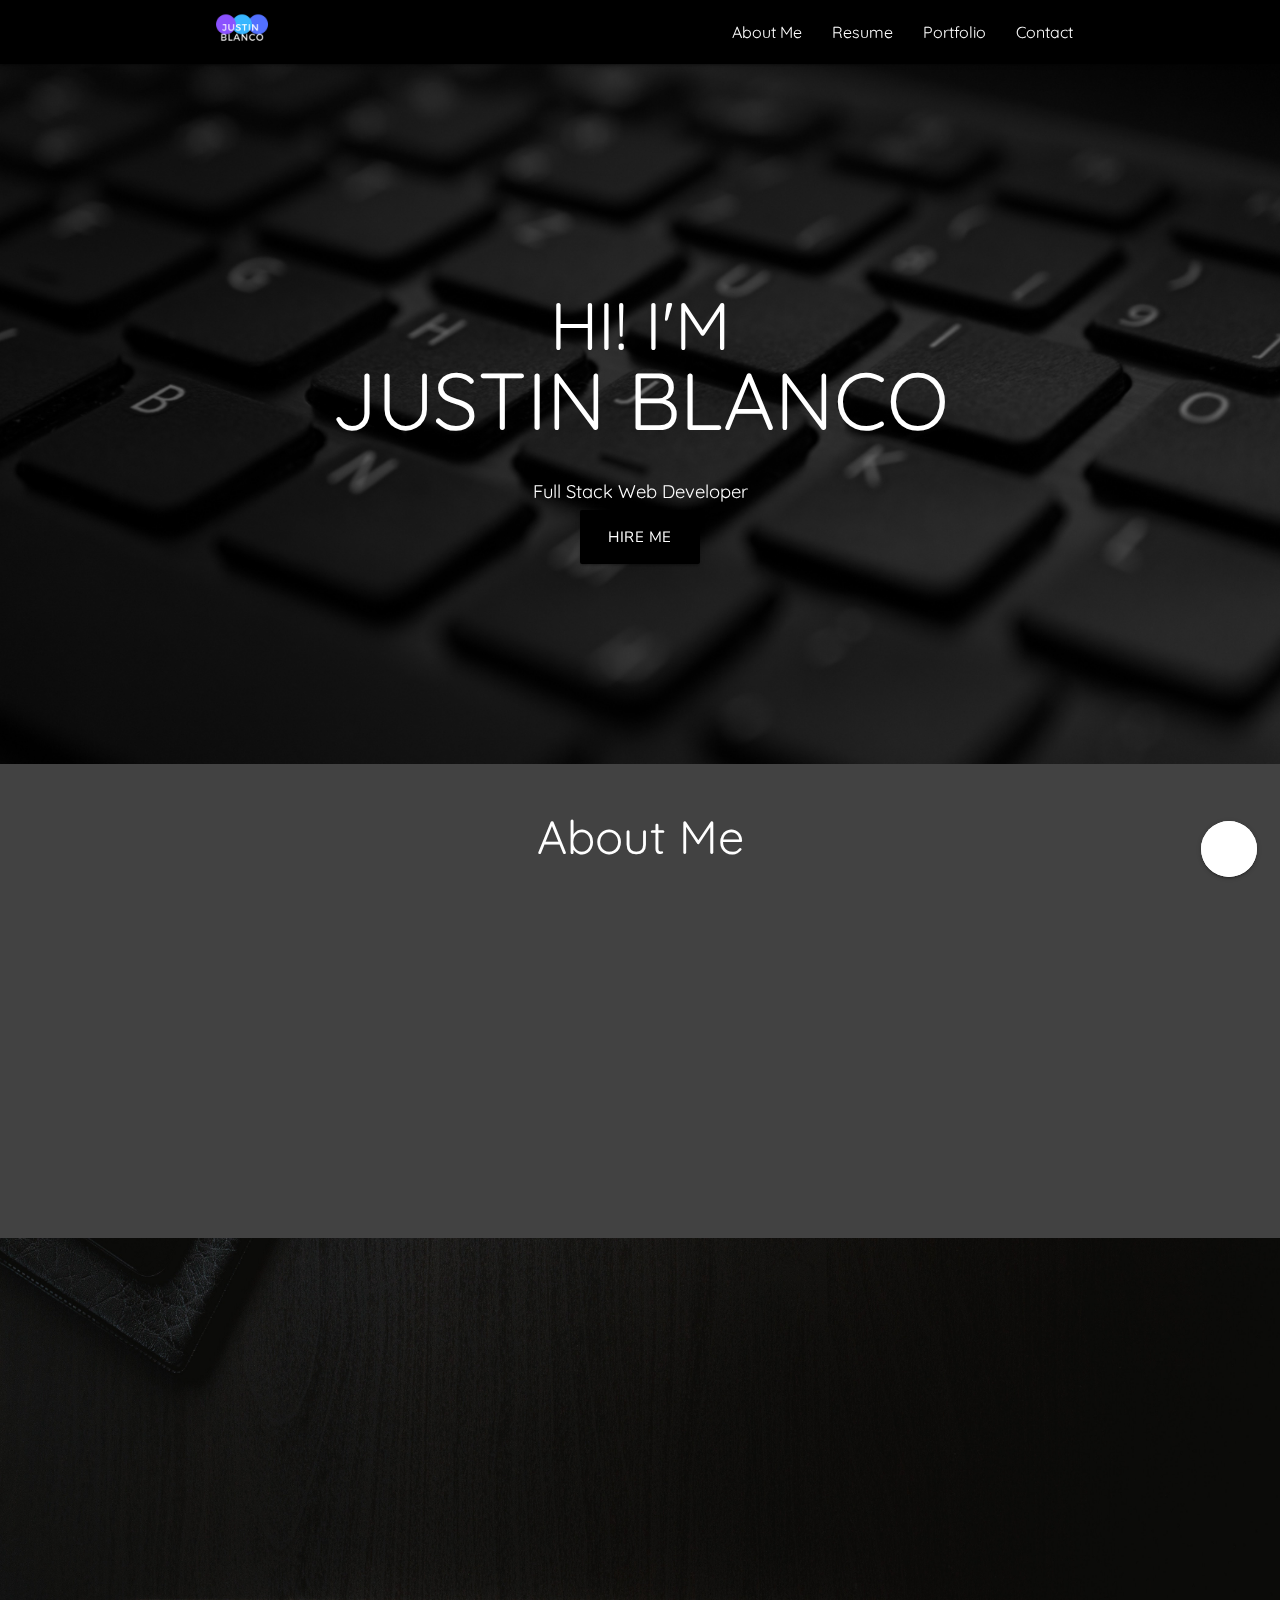
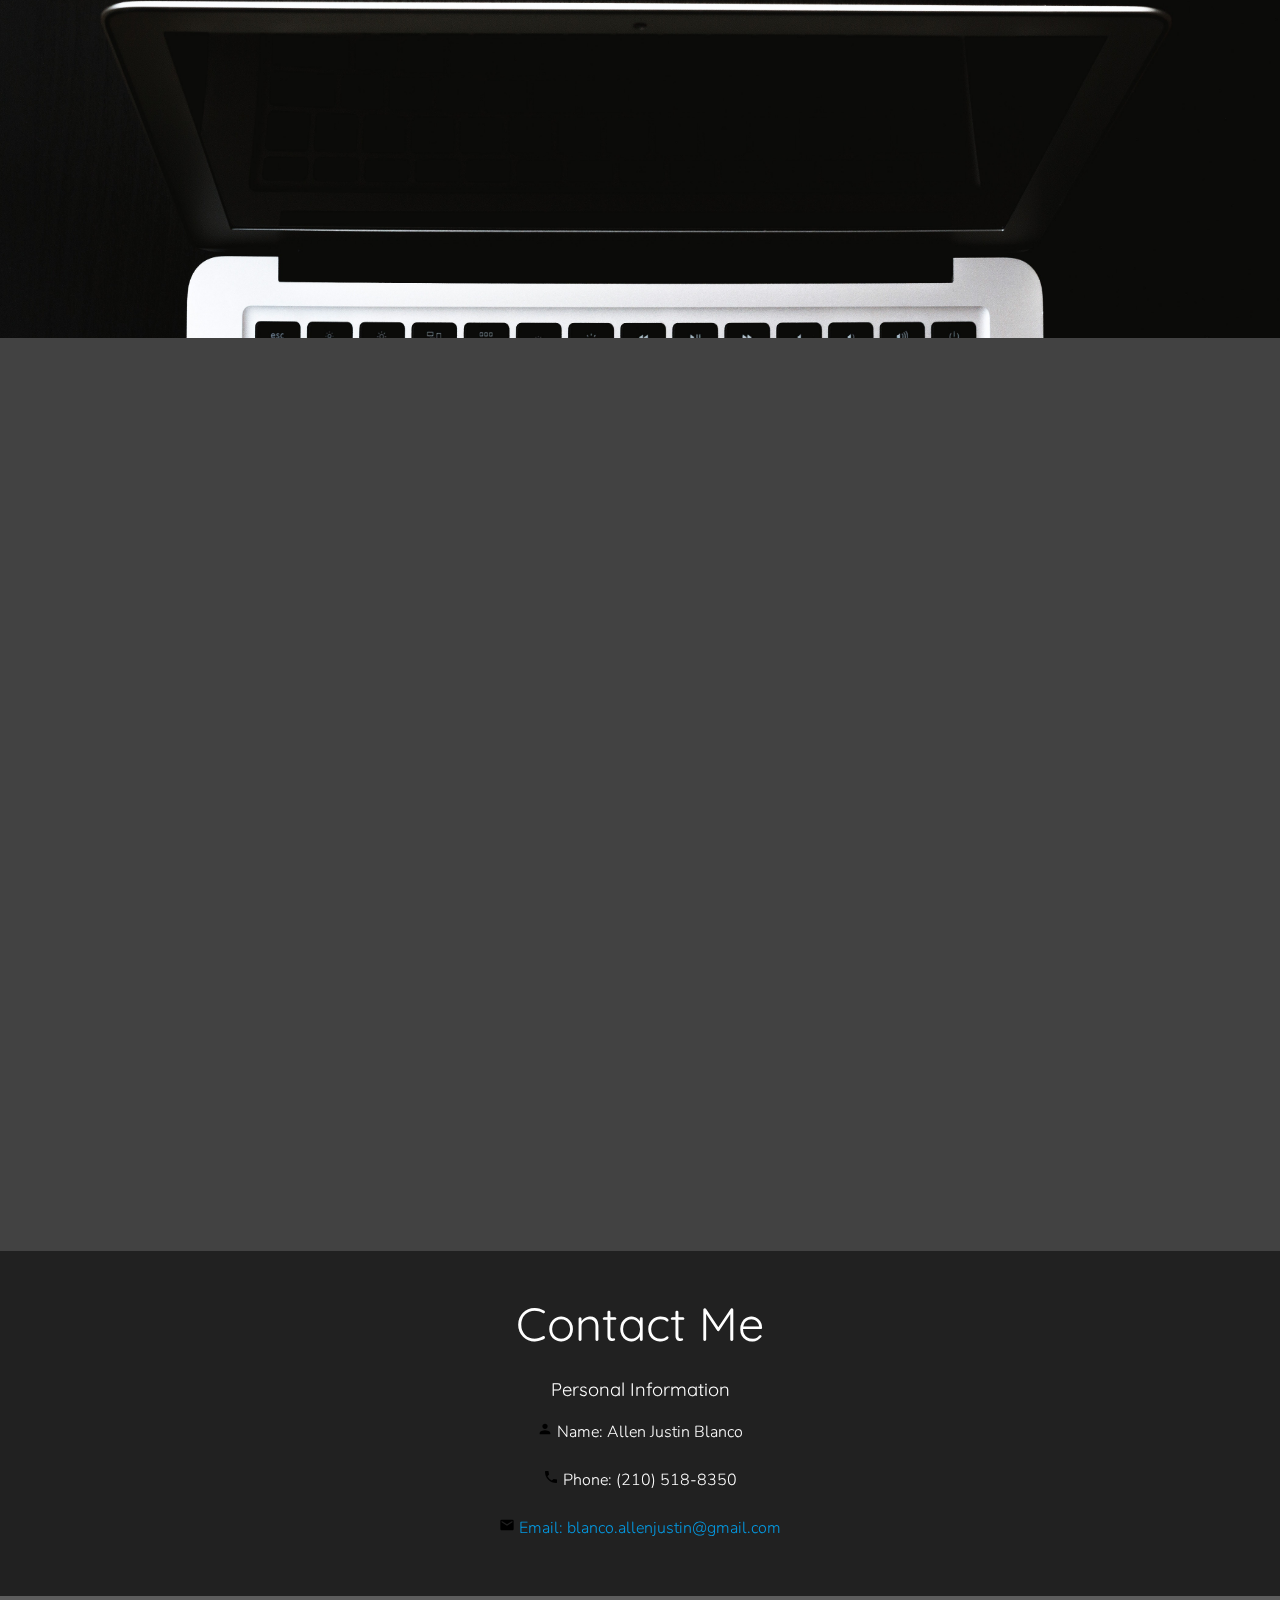
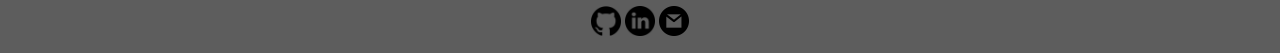
==== commit 7545d99a: "Added most recent project" ====
--- a/index.html
+++ b/index.html
@@ -98,7 +98,7 @@
 
 <!--fixed action button-->
 <div class="fixed-action-btn" >
-    <a class="btn-floating btn-large white pulse right"></a>
+    <a class="btn-floating btn-large white pulse"></a>
     <ul>
         <li><a class="btn-floating purpletextback" id="purple"></a></li>
         <li><a class="btn-floating lightblueback" id="blue"></a></li>
@@ -129,6 +129,16 @@
                 <img src="images/LL_loginpage.png" width="100%">
          </div>
      </div>
+     <div id="weekndr" class="modal">
+         <div class="modal-content">
+             <h4 class="Quicksand">Weekndr</h4>
+             <p class="Nunito-sans">An Application for all of your travel needs. Create travel groups and plan your whole
+                 travel itinerary in one place. Book Hotels, Restaurants, and Experiences and
+                 communicate to your group with ease. (Spring Boot, Java , Vue , Vuetify, JavaScript,
+                 MySQL, HTML, CSS)</p>
+             <img src="images/weekndr.png" alt="Landing Page" width="100%">
+         </div>
+     </div>
 <!--My Portfolio-->
 <section class="section grey white-text darken-3" id="portfolio">
     <div class="container">
@@ -140,6 +150,26 @@
                     <a href="#" data-reveal-id="modal-01"></a>
                     <div class="card hoverable ">
                         <div class="card-image waves-effect waves-block waves-light">
+                            <img src="images/weekndr.png" alt="" width="100%" data-target="weekndr" class="modal-trigger toggle Nunito-sans"/>
+                        </div>
+                        <div class="card-content black white-text">
+                            <span class="card-title activator Quicksand center-align"><a href="https://weekndr.world/">Weekndr</a></span>
+                        </div>
+                        <div class="card-reveal black">
+                            <span class="card-title Quicksand"><a href="https://weekndr.world/">Weekndr</a></span>
+                            <p class="Nunito-sans">An Application for all of your travel needs. Create travel groups and plan your whole
+                                travel itinerary in one place. Book Hotels, Restaurants, and Experiences and
+                                communicate to your group with ease. (Spring Boot, Java , Vue , Vuetify, JavaScript,
+                                MySQL, HTML, CSS)</p>
+                        </div>
+                    </div>
+                </div>
+            </div>
+            <div class="col s12 m6 portfolio-item" data-aos="zoom-in">
+                <div class="item-wrap">
+                    <a href="#" data-reveal-id="modal-01"></a>
+                    <div class="card hoverable ">
+                        <div class="card-image waves-effect waves-block waves-light">
                             <img src="images/springblog.png" alt="" width="100%" data-target="tekblog" class="modal-trigger toggle Nunito-sans"/>
                         </div>
                         <div class="card-content black white-text">
@@ -169,6 +199,7 @@
                     </div>
                 </div>
             </div>
+        </div>
     </div>
 </section>
 <!--contact section-->
--- a/css/main.css
+++ b/css/main.css
@@ -97,4 +97,15 @@
 }
 span.name {
     font-size: larger;
-}+}
+
+#lightpurple {
+    background-color: #7200FF;
+}
+#purple {
+    background-color: #AC00FF;
+}
+
+#blue {
+    background-color: #19A6FF;
+}
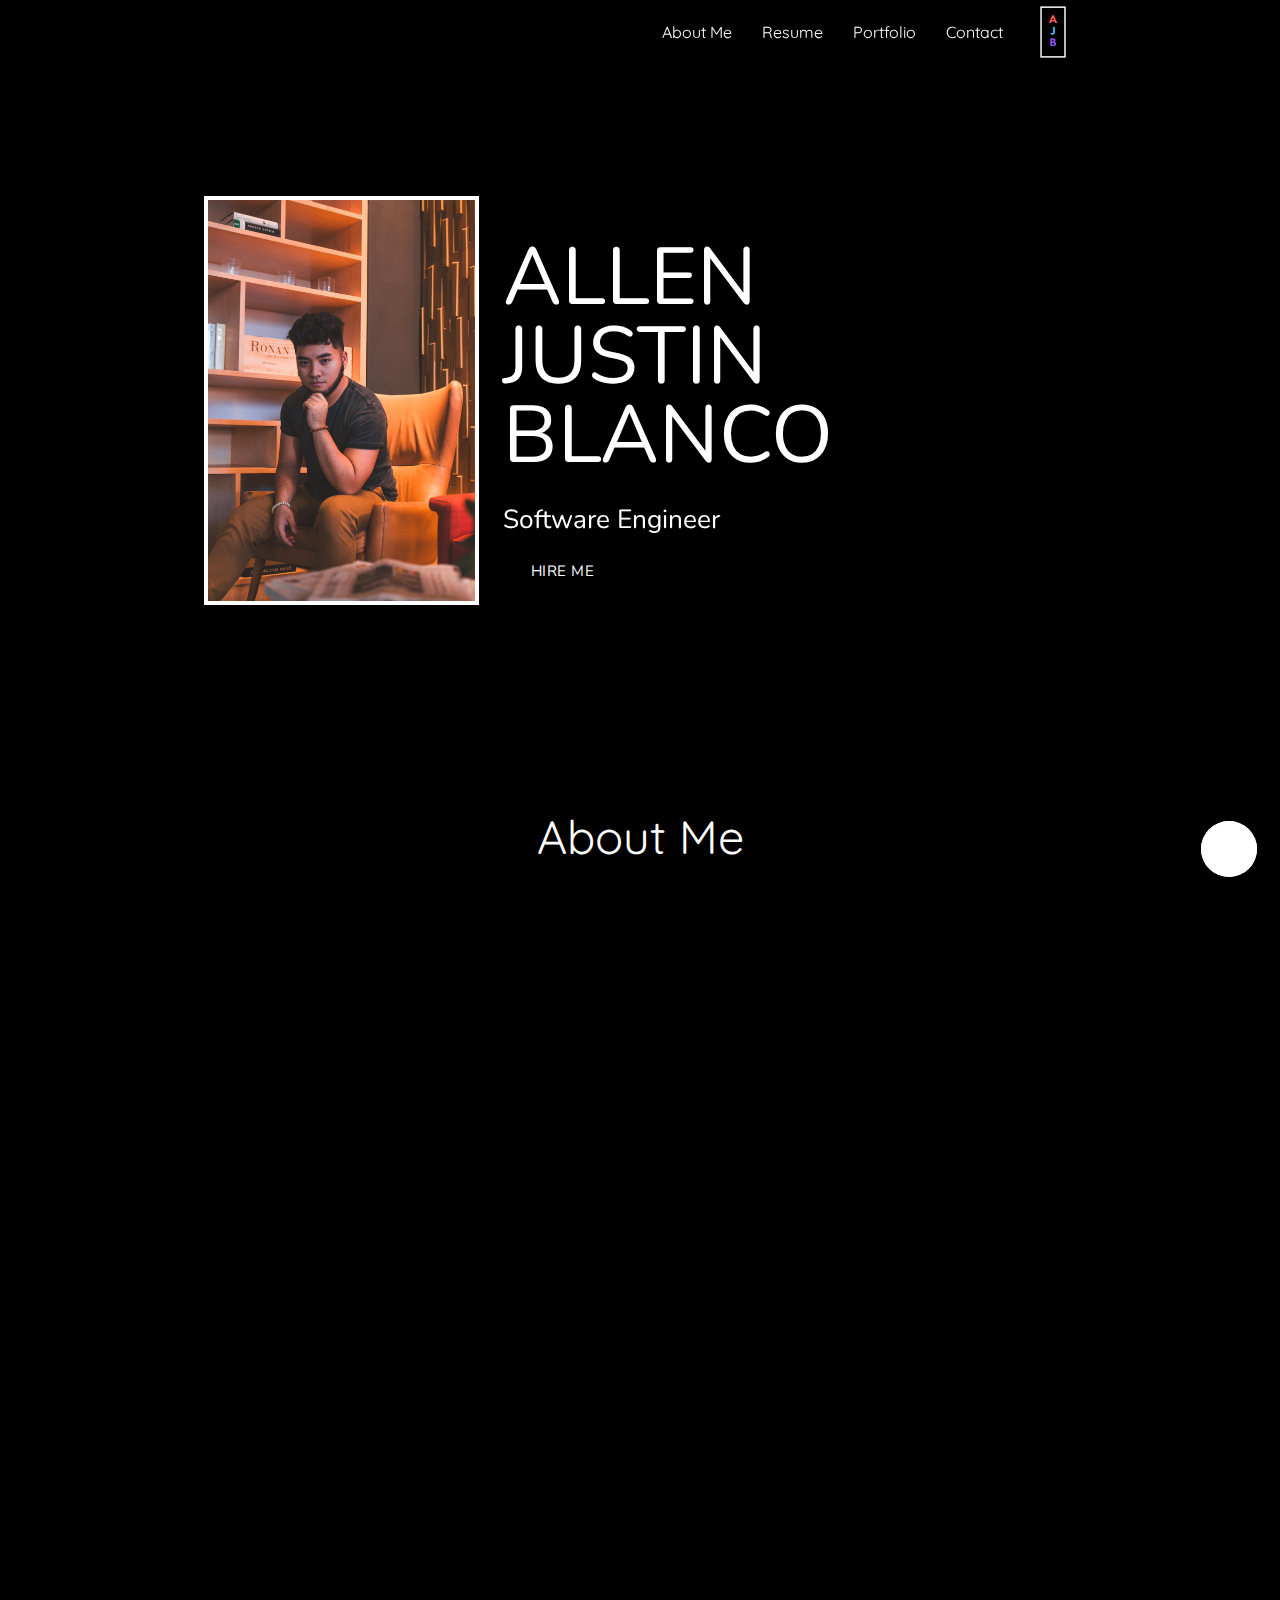
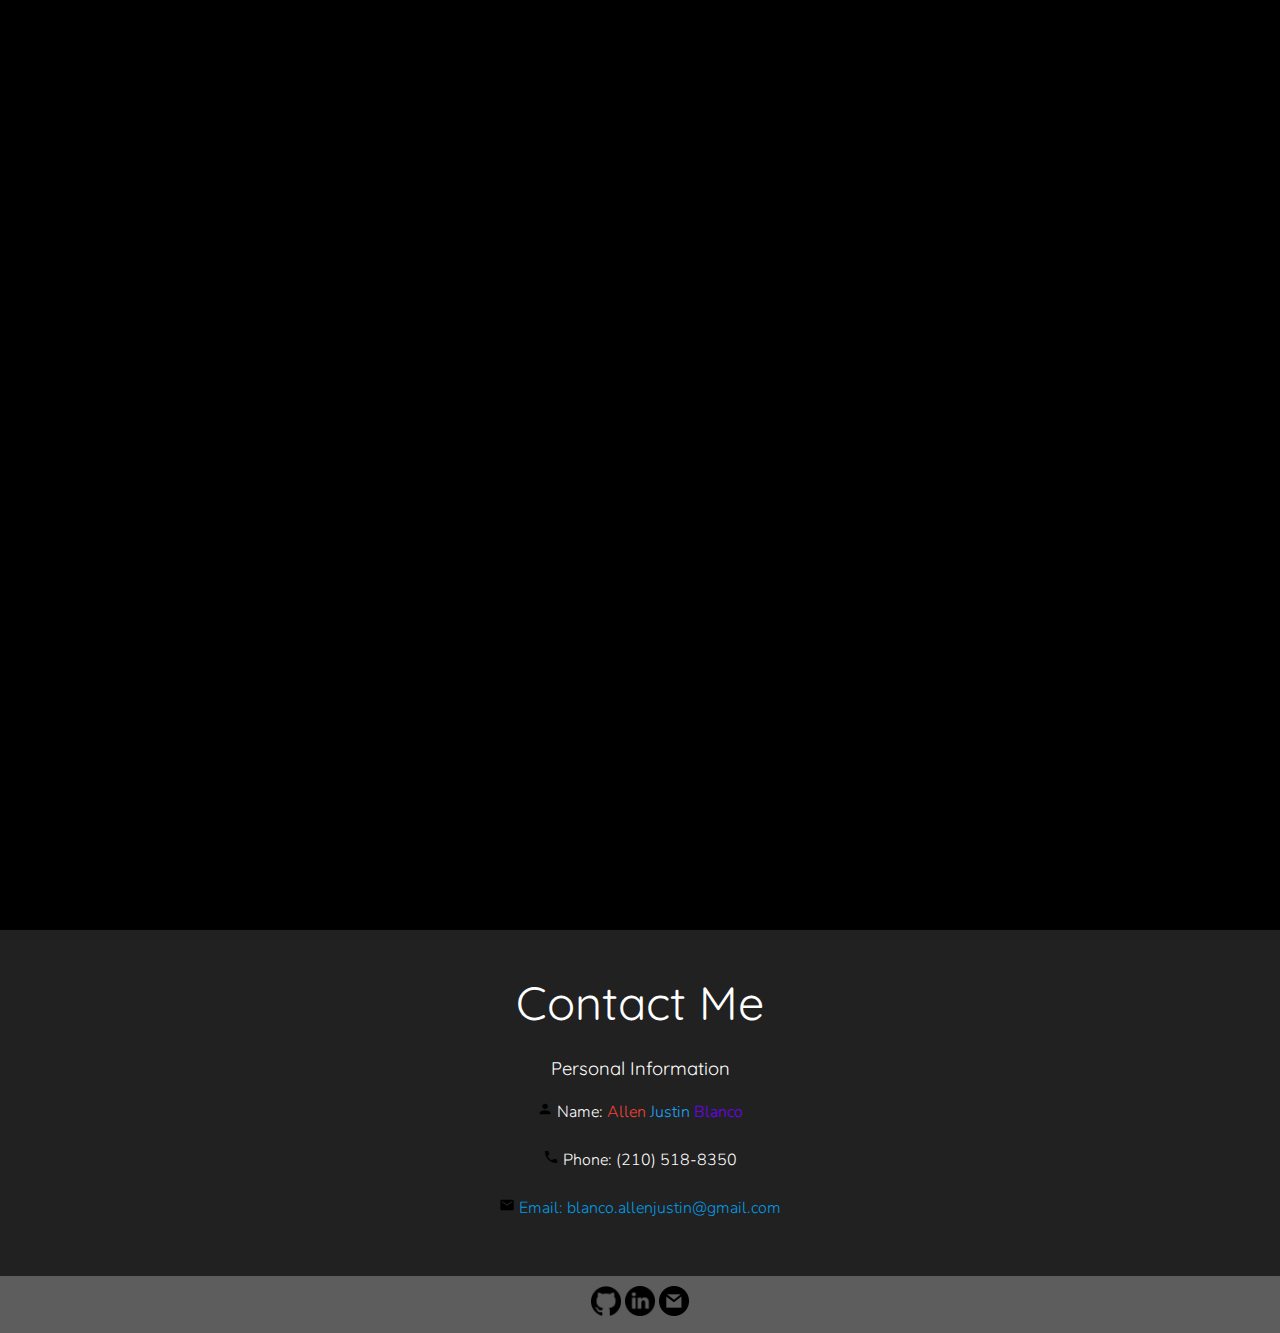
==== commit 9f4dae2f: "Update portfolio page with new profile images" ====
--- a/index.html
+++ b/index.html
@@ -1,7 +1,7 @@
 <!DOCTYPE html>
 <html xmlns:th="http://www.thymeleaf.org">
 <head th:fragment="head(title)">
-    <title>Welcome to my page!</title>
+    <title>AJB</title>
     <link href="https://fonts.googleapis.com/css?family=Cabin|Inconsolata|Nunito|Nunito+Sans|Pacifico|Quicksand|Rubik|VT323" rel="stylesheet">
     <link href="https://unpkg.com/aos@2.3.1/dist/aos.css" rel="stylesheet">
     <link href="https://fonts.googleapis.com/icon?family=Material+Icons" rel="stylesheet">
@@ -14,11 +14,11 @@
          <div class="navbar-fixed" id="top">
              <nav class="black white-text" id="navbar">
                  <div class="nav-wrapper container">
-                     <a href="#top"><img src="images/logo4.png" width="100" class="no-padding" alt="logo"/></a>
-                     <a href="#" data-target="slide-out" class="sidenav-trigger white-text"><img src="images/menu.png" alt="menu" width="40" style="margin-top: 15px;"></a>
+                     <a href="#top"><img src="images/colored_logo.png" width="70" height="100%" class="no-padding right" alt="logo"/></a>
+                     <a href="#" data-target="slide-out" class="sidenav-trigger black-text"><i class="center material-icons white-text">menu</i></a>
                      <ul class="right hide-on-med-and-down">
                        <li><a href="#AboutMe">About Me</a></li>
-                       <li><a href="https://drive.google.com/file/d/1bigI8eEWzfmBgbjapvUHQ0R35SXiteBl/view?usp=sharing" target="_blank">Resume</a></li>
+                       <li><a href="https://drive.google.com/file/d/1pYyVSZec25orO742G5ldAz4rHN8Hv_c7/view?usp=sharing" target="_blank">Resume</a></li>
                        <li><a href="#portfolio">Portfolio</a></li>
                        <li><a href="#Contact">Contact</a></li>
                     </ul>
@@ -36,33 +36,36 @@
                  <a href="#email"><span class="white-text email">blanco.allenjustin@gmail.com</span></a>
              </div></li>
              <li><a href="#AboutMe">About Me</a></li>
-             <li><a href="https://drive.google.com/file/d/1bigI8eEWzfmBgbjapvUHQ0R35SXiteBl/view?usp=sharing" target="_blank">Resume</a></li>
+             <li><a href="https://drive.google.com/file/d/1pYyVSZec25orO742G5ldAz4rHN8Hv_c7/view?usp=sharing" target="_blank">Resume</a></li>
              <li><a href="#portfolio">Portfolio</a></li>
              <li><a href="#Contact">Contact</a></li>
           </ul>
      </header>
-<div class="parallax-container center valign-wrapper">
+<div class="parallax-container valign-wrapper black">
     <div class="container">
         <div class="row">
-            <div class="col s12 white-text">
-                <h1 class="header center Quicksand" data-aos="zoom-in"  data-aos-easing="linear"
-                    data-aos-duration="1500">HI! I'M <br>
-                    <span class="toggle Quicksand name">JUSTIN BLANCO</span></h1>
-                <h6 class="header col s12 white-text Quicksand" data-aos="zoom-in"  data-aos-easing="linear"
-                    data-aos-duration="1500">Full Stack Web Developer</h6>
-                <a href="#Contact" class="btn-large waves-effect waves-dark black lighten-1 white-text Nunito-sans">HIRE ME</a>
-            </div>
-        </div>
-    </div>
-    <div class="parallax"><img src="images/keyboard.jpg" alt="keyboard" style="width: 100%"/></div>
+            <div class="col s12 m4 hide-on-med-and-down">
+                <img src="images/coffee.jpeg" width="100%" alt="coffee" class="side-image">
+            </div>
+            <div class="col s12 m8 white-text">
+                <h1 class="header Nunito" data-aos="fade-in"  data-aos-easing="linear"
+                    data-aos-duration="1000">
+                    <span class="toggle name">ALLEN  <br>JUSTIN<br> BLANCO</span></h1>
+                <h5 class="header white-text Nunito" data-aos="fade-in"  data-aos-easing="linear"
+                    data-aos-duration="1200">Software Engineer</h5>
+                <a href="#Contact" class="btn-large waves-effect waves-dark black lighten-1 white-text Nunito-sans ">HIRE ME</a>
+            </div>
+        </div>
+    </div>
+    <!-- <div class="parallax"><img src="https://picsum.photos/id/1033/1920/1080?blur" alt="keyboard" style="width: 100%"/></div> -->
 </div>
 <!--About Me-->
-<div class="grey darken-3" id="AboutMe">
+<div class="black" id="AboutMe">
     <div class="section container">
         <h3 class="center-align Quicksand white-text">About <span class="toggle">Me</span></h3>
         <div class="row">
             <div class="col s12 m6 center" data-aos="fade-up">
-                <img width="50%" src="images/portrait.jpg" alt="portrait"/>
+                <img width="50%" src="images/dope.jpeg" alt="portrait" class="side-image"/>
             </div>
             <div class="col s12 m6" data-aos="fade-up-left">
                 <h6 class="toggle Quicksand white-text">My <span class="toggle">Story</span></h6>
@@ -75,7 +78,7 @@
     </div>
 </div>
 <!--My Skills-->
-<div class="parallax-container center valign-wrapper" id="Skills">
+<div class="parallax-container center valign-wrapper black" id="Skills">
     <div class="container">
         <div class="row">
             <div class="col s12 white-text" data-aos="zoom-in">
@@ -93,16 +96,16 @@
             </div>
         </div>
     </div>
-    <div class="parallax"><img src="images/apple.jpg" alt="apple" width="100%" height="1000"/></div>
+    <!-- <div class="parallax"><img src="images/apple.jpg" alt="apple" width="100%" height="1000"/></div> -->
 </div>
 
 <!--fixed action button-->
-<div class="fixed-action-btn" >
-    <a class="btn-floating btn-large white pulse"></a>
+<div class="fixed-action-btn">
+    <a class="btn-floating btn-large white pulse left"></a>
     <ul>
-        <li><a class="btn-floating purpletextback" id="purple"></a></li>
-        <li><a class="btn-floating lightblueback" id="blue"></a></li>
-        <li><a class="btn-floating lightpurpleback" id="lightpurple"></a></li>
+        <li><a class="btn-floating red pulse" id="purple"></a></li>
+        <li><a class="btn-floating lightblueback pulse" id="blue"></a></li>
+        <li><a class="btn-floating lightpurpleback pulse" id="lightpurple"></a></li>
     </ul>
 </div>
 <!--modals-->
@@ -140,7 +143,7 @@
          </div>
      </div>
 <!--My Portfolio-->
-<section class="section grey white-text darken-3" id="portfolio">
+<section class="section white-text blck" id="portfolio">
     <div class="container">
         <div class="row">
             <h3 class="center-align toggle Quicksand" data-aos="zoom-in">Portfolio</h3>
@@ -178,23 +181,6 @@
                         <div class="card-reveal black">
                             <span class="card-title Quicksand">Tek Blog</span>
                             <p class="Nunito-sans">Fully functional Blog website for anyone into Tech. It allows users to create accounts and blog posts. (Spring Boot, Java, JavaScript, JQuery, MySQL, HTML, CSS, Materialize)</p>
-                        </div>
-                    </div>
-                </div>
-            </div>
-            <div class="col s12 m6 portfolio-item" data-aos="zoom-in">
-                <div class="item-wrap">
-                    <a href="#" data-reveal-id="modal-01"></a>
-                    <div class="card hoverable ">
-                        <div class="card-image waves-effect waves-block waves-light">
-                            <img src="images/Local%20Legends%20Landing%20Page.png" alt="Landing Page" width="100%" data-target="LocalLegends" class="modal-trigger toggle Nunito-sans">
-                        </div>
-                        <div class="card-content black white-text">
-                            <span class="card-title activator Quicksand center-align">Local Legends</span>
-                        </div>
-                        <div class="card-reveal black">
-                            <span class="card-title Quicksand">Local Legends</span>
-                            <p class="Nunito-sans">For Musicians and Bands to connect and collaborate. Users can create Ad posts and search the website for other Ads. (HTML, CSS, JavaScript, JSP, JSTL, Java) </p>
                         </div>
                     </div>
                 </div>
@@ -213,7 +199,7 @@
                            <h6 class="Quicksand white-text toggle"><span class="toggle">Personal</span> Information</h6>
                            <div class="light Nunito white-text">
                                <p>  <i class="material-icons black-text">person</i>
-                                   Name: Allen Justin Blanco</p>
+                                   Name: <span class="red-text">Allen</span><span class="lightblue"> Justin</span><span class="lightpurple"> Blanco</span></p>
                                <p>  <i class="material-icons black-text">phone</i>
                                    Phone: (210) 518-8350</p>
                                <p><a href="mailto:blanco.allenjustin@gmail.com">  <i class="material-icons black-text">email</i>
@@ -221,19 +207,6 @@
                            </div>
                        </div>
                    </div>
-                   <!--<div class="col s6 right-align">-->
-                       <!--<label for="firstname">First Name</label>-->
-                       <!--<input type="text" id="firstname" name="firstname"/>-->
-
-                       <!--<label for="lastname">Last Name</label>-->
-                       <!--<input type="text" id="lastname" name="lastname"/>-->
-
-                       <!--<label for="email">Email</label>-->
-                       <!--<input type="text" id="email" name="email"/>-->
-
-
-                       <!--<button class="btn waves-effect waves-light black white-text" type="submit" name="action" id="submit">Submit</button>-->
-                   <!--</div>-->
                </div>
            </div>
        </div>
--- a/css/main.css
+++ b/css/main.css
@@ -91,6 +91,7 @@
 html {
     width: 100%;
     font-size: 16px;
+    background-color: black;
 }
 a:hover {
     transform: scale(1.1);
@@ -109,3 +110,61 @@
 #blue {
     background-color: #19A6FF;
 }
+
+.side-image {
+    border: 4px solid white;
+}
+
+/* a:hover {
+    -webkit-animation: spin 3s;
+    -moz-animation: spin 3s;
+    -o-animation: spin 3s;
+    animation:  spin 3s;
+}
+
+.name {
+    -webkit-animation: colorAnimation 5s;
+    -moz-animation: colorAnimation 5s;
+    -o-animation: colorAnimation 5s;
+    animation:  colorAnimation 5s;
+} */
+/*
+  spin animation
+*/
+@-webkit-keyframes spin {
+    0%   { transform: rotate(0deg);}
+    100% { transform: rotate(359.9deg);}
+}
+@-moz-keyframes spin {
+    0%   { transform: rotate(0deg);}
+    100% { transform: rotate(359.9deg);}
+}
+@-o-keyframes spin {
+    0%   { transform: rotate(0deg);}
+    100% { transform: rotate(359.9deg);}
+}
+@keyframes spin {
+    0%   { transform: rotate(0deg);}
+    100% { transform: rotate(359.9deg);}
+}
+
+@-webkit-keyframes colorAnimation {
+    0%   { color: red;}
+    50%  { color: blue;}
+    100% { color: purple;}
+}
+@-moz-keyframes colorAnimation {
+    0%   { color: red;}
+    50%  { color: blue;}
+    100% { color: purple;}
+}
+@-o-keyframes colorAnimation {
+    0%   { color: red;}
+    50%  { color: blue;}
+    100% { color: purple;}
+}
+@keyframes colorAnimation {
+    0%   { color: red;}
+    50%  { color: blue;}
+    100% { color: purple;}
+}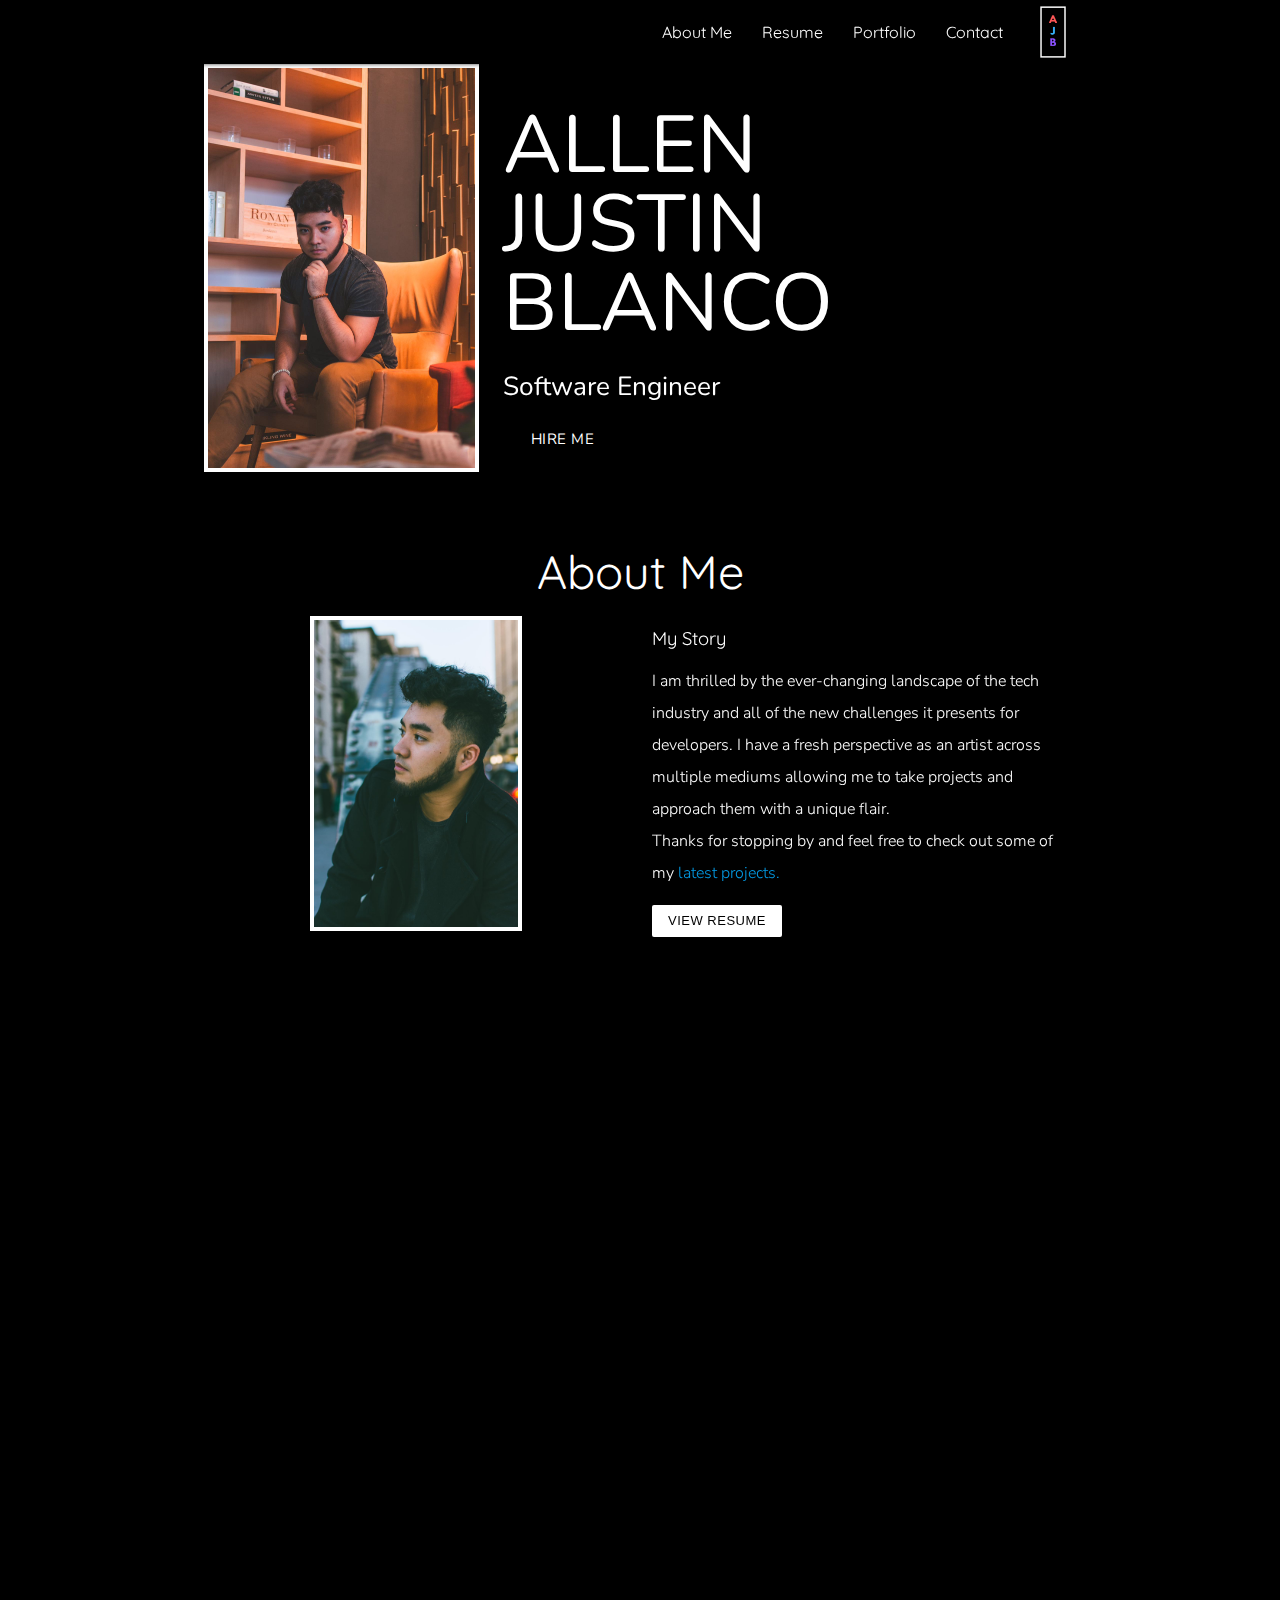
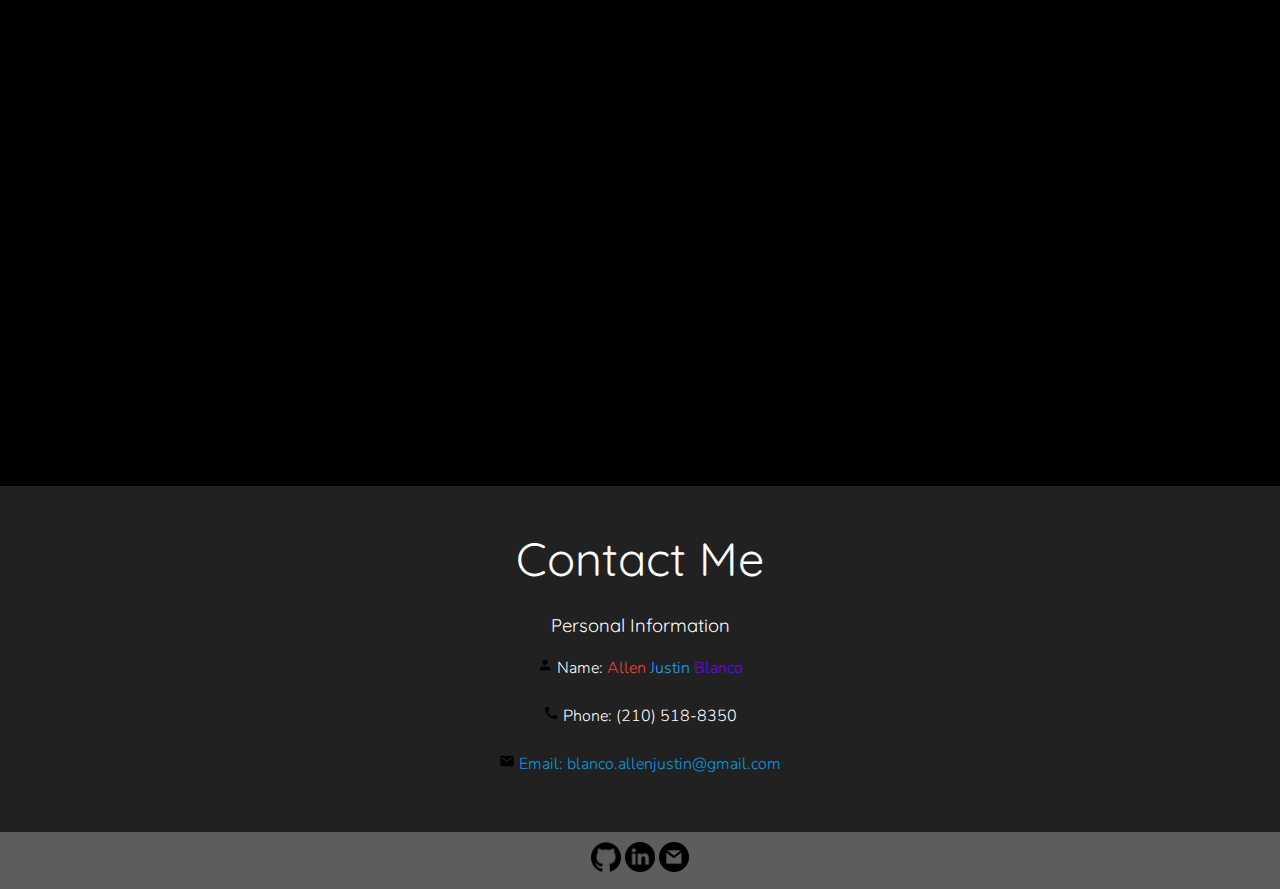
==== commit d5b1e058: "Remove floating button and parallax" ====
--- a/index.html
+++ b/index.html
@@ -41,7 +41,7 @@
              <li><a href="#Contact">Contact</a></li>
           </ul>
      </header>
-<div class="parallax-container valign-wrapper black">
+<div class="valign-wrapper black">
     <div class="container">
         <div class="row">
             <div class="col s12 m4 hide-on-med-and-down">
@@ -57,7 +57,6 @@
             </div>
         </div>
     </div>
-    <!-- <div class="parallax"><img src="https://picsum.photos/id/1033/1920/1080?blur" alt="keyboard" style="width: 100%"/></div> -->
 </div>
 <!--About Me-->
 <div class="black" id="AboutMe">
@@ -78,7 +77,7 @@
     </div>
 </div>
 <!--My Skills-->
-<div class="parallax-container center valign-wrapper black" id="Skills">
+<div class="center valign-wrapper black" id="Skills">
     <div class="container">
         <div class="row">
             <div class="col s12 white-text" data-aos="zoom-in">
@@ -96,18 +95,8 @@
             </div>
         </div>
     </div>
-    <!-- <div class="parallax"><img src="images/apple.jpg" alt="apple" width="100%" height="1000"/></div> -->
 </div>
 
-<!--fixed action button-->
-<div class="fixed-action-btn">
-    <a class="btn-floating btn-large white pulse left"></a>
-    <ul>
-        <li><a class="btn-floating red pulse" id="purple"></a></li>
-        <li><a class="btn-floating lightblueback pulse" id="blue"></a></li>
-        <li><a class="btn-floating lightpurpleback pulse" id="lightpurple"></a></li>
-    </ul>
-</div>
 <!--modals-->
      <div id="tekblog" class="modal">
          <div class="modal-content">
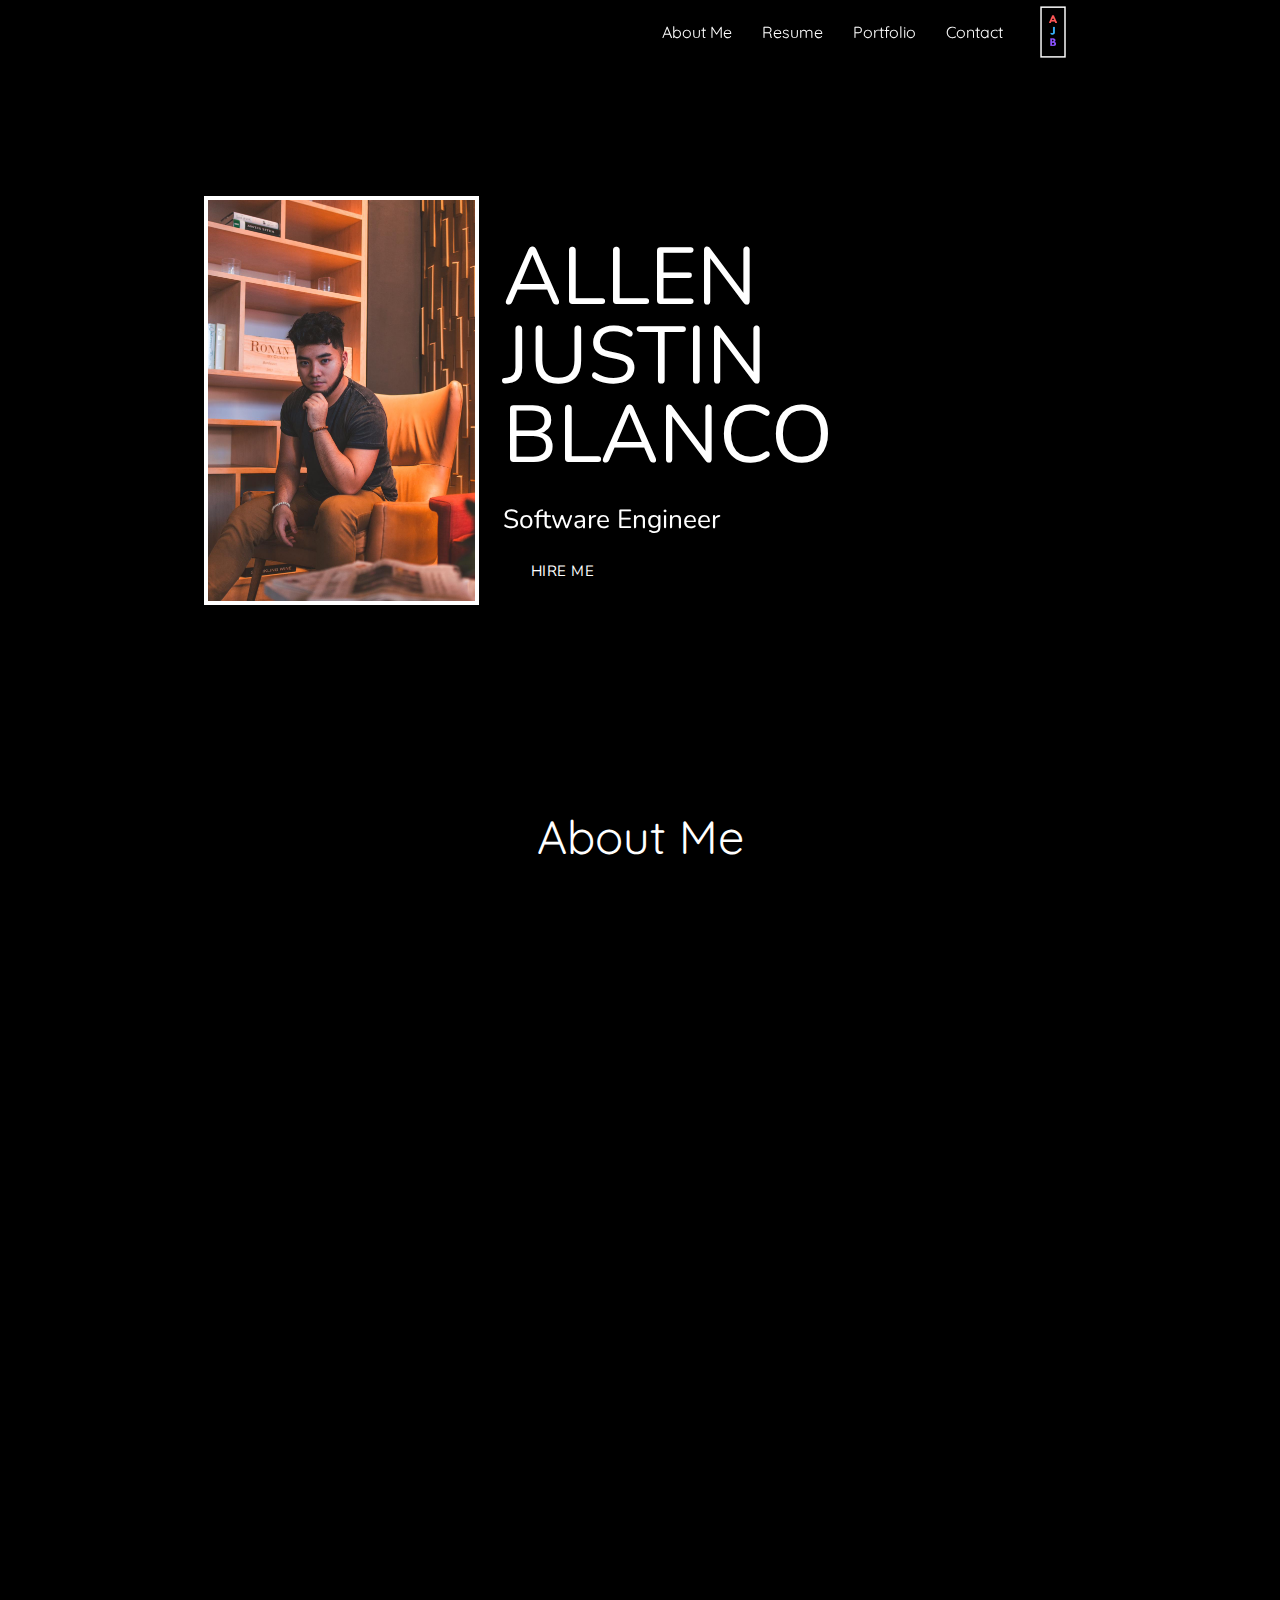
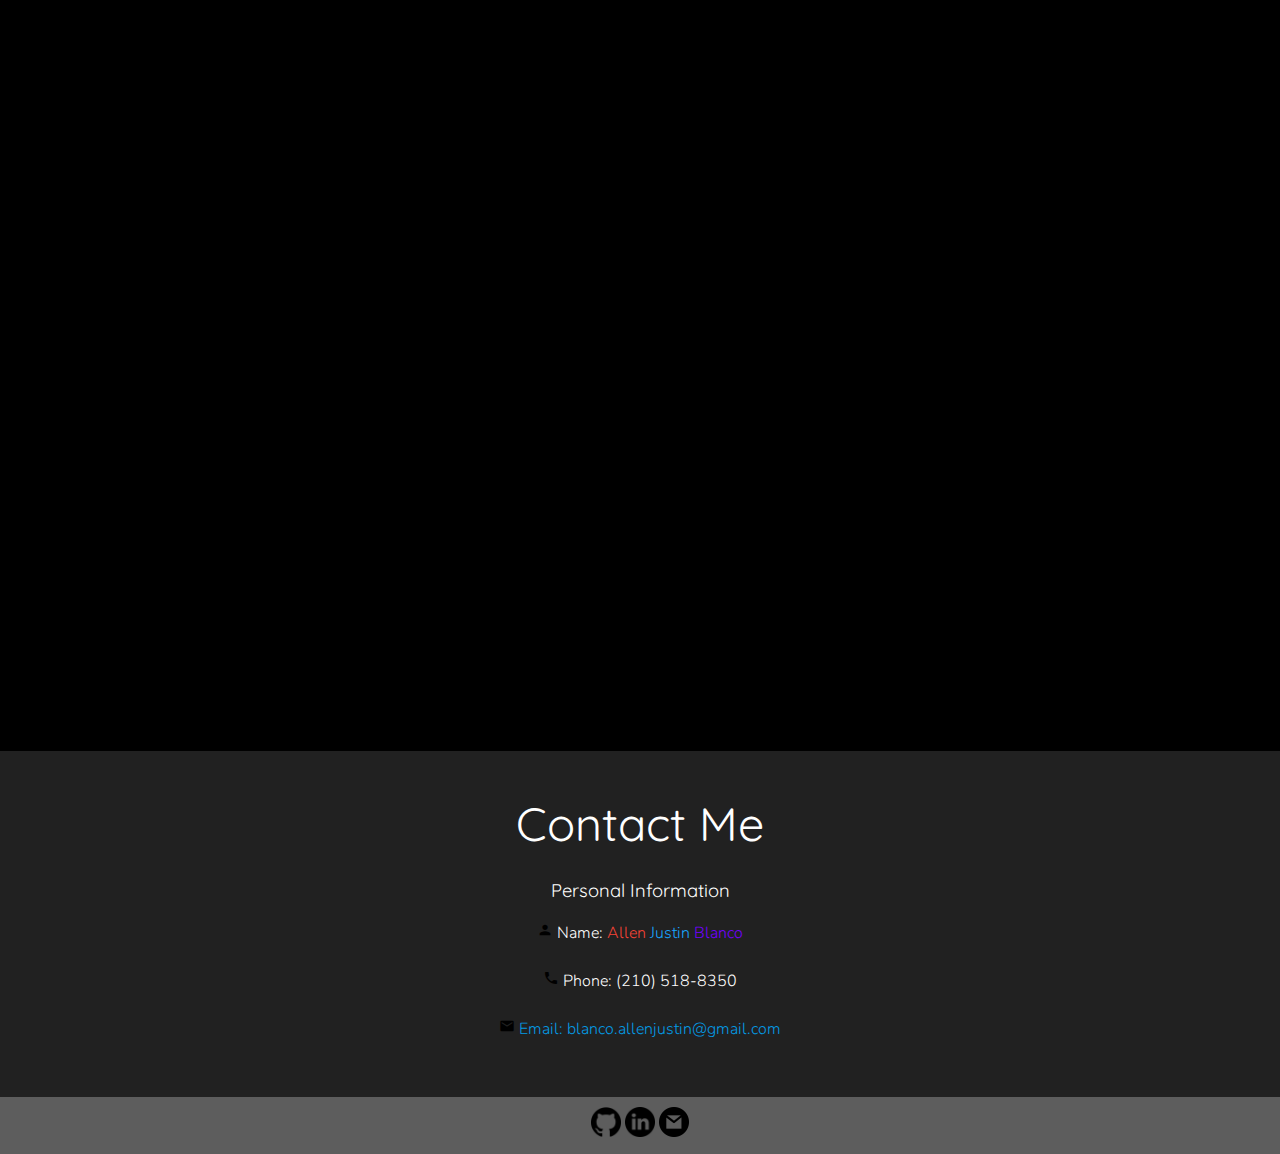
==== commit 7fb4c276: "Add parallax-container class to fix spacing of header div" ====
--- a/index.html
+++ b/index.html
@@ -41,7 +41,7 @@
              <li><a href="#Contact">Contact</a></li>
           </ul>
      </header>
-<div class="valign-wrapper black">
+<div class="parallax-container valign-wrapper black">
     <div class="container">
         <div class="row">
             <div class="col s12 m4 hide-on-med-and-down">
